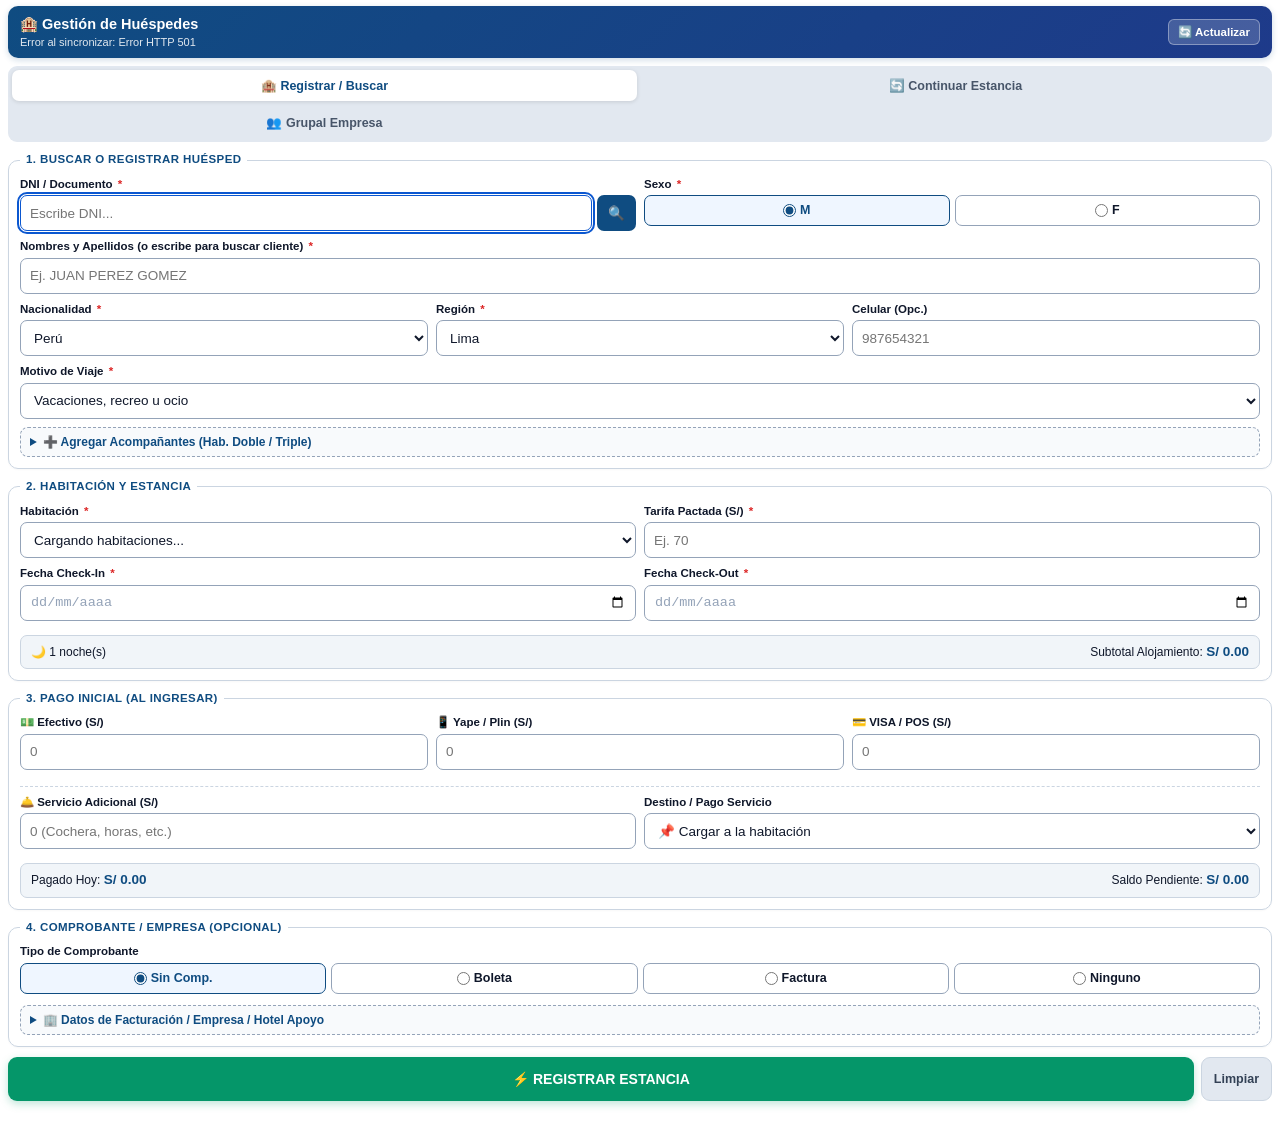
==== static/CheckInRapido.html @ 0c5a51cf "fix(ui): corregir encabezados verticales de tabla y overflow responsivo para evitar zoom deformado" ====
<!DOCTYPE html>
<html lang="es">
<head>
  <meta charset="UTF-8">
  <meta name="viewport" content="width=device-width, initial-scale=1.0">
  <title>Huéspedes y Estancias — Hostal Óvalo</title>
  <style>
    :root {
      --primary: #0f4c81;
      --primary-hover: #0b3960;
      --cont: #0284c7;
      --cont-hover: #0369a1;
      --accent: #059669;
      --accent-light: #d1fae5;
      --warn: #d97706;
      --warn-light: #fef3c7;
      --danger: #dc2626;
      --danger-light: #fee2e2;
      --bg: #ffffff;
      --card: #ffffff;
      --border: #cbd5e1;
      --text: #0f172a;
      --muted: #475569;
    }

    * {
      box-sizing: border-box;
      margin: 0;
      padding: 0;
    }

    html, body {
      overflow-x: hidden;
      width: 100%;
      max-width: 100%;
    }

    body {
      font-family: -apple-system, BlinkMacSystemFont, "Segoe UI", Roboto, sans-serif;
      background-color: var(--bg);
      color: var(--text);
      font-size: 13px;
      line-height: 1.35;
      padding: 6px 8px 24px;
      transition: background-color 0.35s ease;
    }

    /* Estados de color de fondo en toda la interfaz derecha (Blanco -> Naranja Clarito -> Verde Claro -> Blanco) */
    body.bg-state-saving {
      background-color: #ffedd5 !important;
    }
    body.bg-state-saving fieldset,
    body.bg-state-saving .resumen-continuar-box {
      background-color: #fff7ed !important;
      border-color: #fdba74 !important;
    }
    body.bg-state-success {
      background-color: #dcfce7 !important;
    }
    body.bg-state-success fieldset,
    body.bg-state-success .resumen-continuar-box {
      background-color: #f0fdf4 !important;
      border-color: #86efac !important;
    }
    body.bg-state-error {
      background-color: #fee2e2 !important;
    }
    body.bg-state-error fieldset {
      background-color: #fef2f2 !important;
      border-color: #fca5a5 !important;
    }

    /* Top Header */
    .topbar {
      display: flex;
      align-items: center;
      justify-content: space-between;
      background: linear-gradient(135deg, #0f4c81 0%, #1e3a8a 100%);
      color: #fff;
      padding: 9px 12px;
      border-radius: 10px;
      margin-bottom: 8px;
      box-shadow: 0 2px 6px rgba(15, 76, 129, 0.2);
    }
    .topbar-title {
      font-size: 14.5px;
      font-weight: 700;
      display: flex;
      align-items: center;
      gap: 6px;
    }
    .topbar-sub {
      font-size: 11px;
      opacity: 0.88;
      display: block;
      font-weight: 400;
    }
    .btn-refresh {
      background: rgba(255, 255, 255, 0.18);
      color: #fff;
      border: 1px solid rgba(255, 255, 255, 0.35);
      border-radius: 6px;
      padding: 5px 9px;
      font-size: 11.5px;
      cursor: pointer;
      font-weight: 600;
      transition: background 0.15s;
      white-space: nowrap;
    }
    .btn-refresh:hover {
      background: rgba(255, 255, 255, 0.3);
    }

    /* Pestañas: Registrar/Buscar Huésped vs Continuar Estancia */
    .module-tabs {
      display: grid;
      grid-template-columns: 1fr 1fr;
      gap: 6px;
      background: #e2e8f0;
      padding: 4px;
      border-radius: 9px;
      margin-bottom: 10px;
    }
    .tab-btn {
      border: none;
      border-radius: 7px;
      padding: 8px 6px;
      font-size: 12.5px;
      font-weight: 700;
      cursor: pointer;
      background: transparent;
      color: #475569;
      display: flex;
      align-items: center;
      justify-content: center;
      gap: 5px;
      transition: all 0.15s;
    }
    .tab-btn:hover {
      color: #0f172a;
    }
    .tab-btn.active-checkin {
      background: #ffffff;
      color: var(--primary);
      box-shadow: 0 1px 4px rgba(0, 0, 0, 0.12);
    }
    .tab-btn.active-continuar {
      background: #ffffff;
      color: var(--cont);
      box-shadow: 0 1px 4px rgba(0, 0, 0, 0.12);
    }

    .tab-panel {
      display: none;
    }
    .tab-panel.active {
      display: block;
    }

    /* Status / Toast Banner */
    .status-banner, #statusBanner {
      display: none;
      padding: 9px 11px;
      border-radius: 8px;
      font-size: 12px;
      font-weight: 600;
      margin-bottom: 10px;
      align-items: center;
      justify-content: space-between;
      gap: 8px;
    }
    .status-banner.saving, #statusBanner.saving {
      display: none !important;
      background: var(--warn-light);
      color: #92400e;
      border: 1px solid #f59e0b;
    }
    .status-banner.success, #statusBanner.success {
      display: none !important;
      background: var(--accent-light);
      color: #065f46;
      border: 1px solid #10b981;
    }
    .status-banner.error, #statusBanner.error {
      display: flex;
      background: var(--danger-light);
      color: #991b1b;
      border: 1px solid #ef4444;
    }

    /* Sections / Fieldsets */
    fieldset {
      background: var(--card);
      border: 1px solid var(--border);
      border-radius: 10px;
      padding: 9px 11px 11px;
      margin-bottom: 10px;
      box-shadow: 0 1px 2px rgba(0,0,0,0.03);
      transition: background-color 0.35s ease, border-color 0.35s ease;
    }
    legend {
      font-size: 11.5px;
      font-weight: 700;
      text-transform: uppercase;
      letter-spacing: 0.4px;
      color: var(--primary);
      padding: 0 6px;
    }
    legend.cont-legend {
      color: var(--cont);
    }

    .grid-2 {
      display: grid;
      grid-template-columns: 1fr 1fr;
      gap: 8px;
    }
    .grid-3 {
      display: grid;
      grid-template-columns: 1fr 1fr 1fr;
      gap: 8px;
    }
    @media (max-width: 340px) {
      .grid-2, .grid-3 {
        grid-template-columns: 1fr;
      }
    }

    .field {
      margin-bottom: 8px;
    }
    .field:last-child {
      margin-bottom: 0;
    }

    label {
      display: block;
      font-size: 11.5px;
      font-weight: 600;
      color: var(--text);
      margin-bottom: 3px;
    }
    .req {
      color: var(--danger);
      margin-left: 2px;
    }

    input[type="text"],
    input[type="date"],
    select {
      width: 100%;
      min-height: 36px;
      padding: 5px 9px;
      font-size: 13.5px;
      border: 1.5px solid #94a3b8;
      border-radius: 7px;
      background-color: #fff;
      color: var(--text);
      transition: border-color 0.15s, box-shadow 0.15s;
    }

    input:focus-visible,
    select:focus-visible,
    button:focus-visible {
      outline: 2.5px solid #0b57d0;
      outline-offset: 1px;
      border-color: #0b57d0;
    }

    /* Validación controlada explícitamente por clase: NUNCA se pone rojo al limpiar */
    input.campo-invalido,
    select.campo-invalido {
      border-color: var(--danger) !important;
      background-color: #fef2f2 !important;
    }

    .error-hint {
      display: none;
      font-size: 11px;
      color: var(--danger);
      font-weight: 600;
      margin-top: 2px;
    }
    input.campo-invalido ~ .error-hint,
    select.campo-invalido ~ .error-hint {
      display: block;
    }

    /* Info Box de Historial Previo (sin mostrar número de visitas ni etiqueta recurrente) */
    .prev-stay-hint {
      display: none;
      font-size: 11.5px;
      color: #0f4c81;
      background: #f0f9ff;
      border: 1px solid #bae6fd;
      border-radius: 6px;
      padding: 5px 8px;
      margin-top: 5px;
    }
    .prev-stay-hint.visible {
      display: block;
    }

    .btn-reniec {
      background: #0f4c81;
      color: #ffffff;
      border: none;
      border-radius: 7px;
      padding: 0 11px;
      font-size: 13.5px;
      font-weight: 700;
      cursor: pointer;
      display: inline-flex;
      align-items: center;
      justify-content: center;
      transition: background 0.15s ease;
    }
    .btn-reniec:hover {
      background: #0b3960;
    }
    .btn-reniec:disabled {
      background: #94a3b8;
      cursor: not-allowed;
    }

    /* Radio group */
    .radio-group {
      display: flex;
      gap: 5px;
      flex-wrap: wrap;
    }
    .radio-pill {
      flex: 1;
      min-width: 65px;
      display: flex;
      align-items: center;
      justify-content: center;
      gap: 4px;
      padding: 6px 7px;
      border: 1.5px solid #94a3b8;
      border-radius: 7px;
      cursor: pointer;
      font-size: 12.5px;
      font-weight: 600;
      background: #fff;
      user-select: none;
    }
    .radio-pill:has(input:checked) {
      background: #eff6ff;
      border-color: var(--primary);
      color: var(--primary);
    }
    .radio-pill input[type="radio"] {
      accent-color: var(--primary);
      margin: 0;
    }

    /* Habitación fija: viene elegida desde el botón Check-in de la fila, no se vuelve a pedir */
    .hab-fija-box {
      display: flex;
      align-items: center;
      gap: 6px;
      padding: 7px 9px;
      border: 1.5px solid #94a3b8;
      border-radius: 7px;
      background: #f1f5f9;
      font-size: 12.5px;
      font-weight: 700;
      color: var(--text);
      min-height: 33px;
    }

    /* Live Calculation Pill */
    .calc-bar {
      display: flex;
      justify-content: space-between;
      align-items: center;
      background: #f1f5f9;
      border: 1px solid #cbd5e1;
      padding: 7px 10px;
      border-radius: 7px;
      font-size: 12px;
      margin-top: 6px;
    }
    .calc-bar strong {
      font-size: 13.5px;
      color: var(--primary);
    }

    /* Summary Card for Continuar Estancia */
    .summary-card {
      background: #f0fdf4;
      border: 1.5px solid #86efac;
      border-radius: 8px;
      padding: 8px 10px;
      margin-top: 8px;
    }
    .summary-top {
      display: flex;
      justify-content: space-between;
      align-items: flex-start;
      gap: 6px;
      margin-bottom: 4px;
    }
    .summary-nombre {
      font-size: 13.5px;
      font-weight: 700;
      color: #0f172a;
      line-height: 1.25;
      word-break: break-word;
    }
    .summary-hab-badge {
      background: #0284c7;
      color: #ffffff;
      font-size: 12px;
      font-weight: 700;
      padding: 2px 7px;
      border-radius: 5px;
      white-space: nowrap;
    }
    .summary-fechas-bar {
      font-size: 11.5px;
      color: #0369a1;
      background: #e0f2fe;
      padding: 3px 6px;
      border-radius: 5px;
      margin-bottom: 6px;
      display: flex;
      justify-content: space-between;
      align-items: center;
      font-weight: 600;
    }
    .summary-metrics-strip {
      display: grid;
      grid-template-columns: 1fr 1fr 1fr;
      gap: 4px;
      background: #ffffff;
      border: 1px solid #bae6fd;
      border-radius: 6px;
      padding: 5px 6px;
      text-align: center;
    }
    .summary-col {
      display: flex;
      flex-direction: column;
    }
    .summary-lbl {
      font-size: 9.5px;
      text-transform: uppercase;
      font-weight: 700;
      color: #64748b;
    }
    .summary-val {
      font-size: 12px;
      font-weight: 700;
      color: #0f172a;
    }
    .summary-val.debe, .deuda-neg {
      color: var(--danger);
      font-weight: 700;
    }
    .summary-val.ok, .deuda-ok {
      color: var(--accent);
      font-weight: 700;
    }

    .summary-col.deuda-col-debe {
      background: #dc2626 !important;
      border-radius: 5px;
      padding: 3px 2px;
      box-shadow: 0 2px 4px rgba(220, 38, 38, 0.35);
    }
    .summary-col.deuda-col-debe .summary-lbl {
      color: #fee2e2 !important;
      font-weight: 800;
    }
    .summary-col.deuda-col-debe .summary-val {
      color: #ffffff !important;
      font-size: 13.5px !important;
      font-weight: 900 !important;
      text-shadow: 0 1px 2px rgba(0, 0, 0, 0.35);
    }

    .summary-col.deuda-col-ok {
      background: #059669 !important;
      border-radius: 5px;
      padding: 3px 2px;
    }
    .summary-col.deuda-col-ok .summary-lbl {
      color: #d1fae5 !important;
      font-weight: 800;
    }
    .summary-col.deuda-col-ok .summary-val {
      color: #ffffff !important;
      font-size: 12.5px !important;
      font-weight: 800 !important;
    }

    /* Yape Mandatory Box */
    .yape-box {
      display: none;
      margin-top: 8px;
      padding: 8px 10px;
      background: #fdf4ff;
      border: 1.5px solid #c026d3;
      border-radius: 8px;
    }
    .yape-box.visible {
      display: block;
    }
    .yape-box label {
      color: #86198f;
    }

    /* Collapsible Details */
    details {
      background: #f8fafc;
      border: 1px dashed #94a3b8;
      border-radius: 8px;
      padding: 6px 9px;
      margin-top: 8px;
    }
    summary {
      font-size: 12px;
      font-weight: 700;
      color: var(--primary);
      cursor: pointer;
      user-select: none;
    }
    .details-body {
      margin-top: 8px;
    }

    /* Submit Buttons */
    .actions {
      display: flex;
      gap: 7px;
      margin-top: 10px;
    }
    .btn-submit {
      flex: 1;
      min-height: 44px;
      background: var(--accent);
      color: #fff;
      font-size: 14px;
      font-weight: 700;
      border: none;
      border-radius: 9px;
      cursor: pointer;
      box-shadow: 0 3px 8px rgba(5, 150, 105, 0.25);
      transition: background 0.15s, transform 0.05s;
    }
    .btn-submit:hover {
      background: #047857;
    }
    .btn-submit.btn-cont {
      background: var(--cont);
      box-shadow: 0 3px 8px rgba(2, 132, 199, 0.25);
    }
    .btn-submit.btn-cont:hover {
      background: var(--cont-hover);
    }
    .btn-submit:active {
      transform: translateY(1px);
    }
    .btn-clear {
      min-height: 44px;
      padding: 0 12px;
      background: #e2e8f0;
      color: #334155;
      font-size: 12.5px;
      font-weight: 600;
      border: 1px solid #cbd5e1;
      border-radius: 9px;
      cursor: pointer;
    }
    .btn-clear:hover {
      background: #cbd5e1;
    }
  </style>
  <script src="/static/js/api_bridge.js"></script>
</head>
<body>

  <div class="topbar">
    <div>
      <div class="topbar-title">🏨 Gestión de Huéspedes</div>
      <span class="topbar-sub" id="syncInfo">Cargando datos en memoria...</span>
    </div>
    <button type="button" class="btn-refresh" id="btnRefresh" title="Actualizar habitaciones y estancias">🔄 Actualizar</button>
  </div>

  <!-- PESTAÑAS DEL MÓDULO DE HUÉSPEDES: REGISTRAR/BUSCAR + CONTINUAR ESTANCIA -->
  <div class="module-tabs" role="tablist">
    <button type="button" class="tab-btn active-checkin" id="tabBtnCheckIn" role="tab" aria-selected="true">
      🏨 Registrar / Buscar
    </button>
    <button type="button" class="tab-btn" id="tabBtnContinuar" role="tab" aria-selected="false">
      🔄 Continuar Estancia
    </button>
    <button type="button" class="tab-btn" id="tabBtnGrupal" role="tab" aria-selected="false">
      👥 Grupal Empresa
    </button>
  </div>

  <!-- =================================================================== -->
  <!-- PESTAÑA 1: REGISTRO DE HUÉSPEDES + BUSCAR CLIENTE REGISTRADO EN UNO -->
  <!-- =================================================================== -->
  <div id="panelCheckIn" class="tab-panel active">
    <form id="checkInForm" action="#" method="POST" novalidate>

      <fieldset>
        <legend>1. Buscar o Registrar Huésped</legend>

        <div class="grid-2">
          <div class="field">
            <label for="dni">DNI / Documento <span class="req">*</span></label>
            <div style="display: flex; gap: 5px;">
              <input type="text" id="dni" name="dni" inputmode="numeric"
                     autocorrect="off" autocapitalize="off" spellcheck="false"
                     placeholder="Escribe DNI..." required autofocus maxlength="12" style="flex: 1;">
              <button type="button" id="btnBuscarDni" class="btn-reniec" title="Buscar en RENIEC (APIsPERU)">🔍</button>
            </div>
            <span class="error-hint">Ingresa el DNI del huésped.</span>
          </div>

          <div class="field">
            <label>Sexo <span class="req">*</span></label>
            <div class="radio-group" role="radiogroup" aria-label="Sexo">
              <label class="radio-pill">
                <input type="radio" name="sexo" id="sexoM" value="M" required checked>
                <span>M</span>
              </label>
              <label class="radio-pill">
                <input type="radio" name="sexo" id="sexoF" value="F" required>
                <span>F</span>
              </label>
            </div>
          </div>
        </div>

        <div class="field">
          <label for="nombre">Nombres y Apellidos (o escribe para buscar cliente) <span class="req">*</span></label>
          <input type="text" id="nombre" name="nombre" list="listaClientesNombres" autocomplete="off"
                 placeholder="Ej. JUAN PEREZ GOMEZ" required>
          <datalist id="listaClientesNombres"></datalist>
          <span class="error-hint">Ingresa el nombre del huésped.</span>
          <div id="prevStayHint" class="prev-stay-hint"></div>
        </div>

        <div class="grid-3">
          <div class="field">
            <label for="nacionalidad">Nacionalidad <span class="req">*</span></label>
            <select id="nacionalidad" name="nacionalidad" required>
              <option value="Perú" selected>Perú</option>
              <option value="Bolivia">Bolivia</option>
              <option value="Chile">Chile</option>
              <option value="Colombia">Colombia</option>
              <option value="Ecuador">Ecuador</option>
              <option value="Venezuela">Venezuela</option>
              <option value="España">España</option>
              <option value="Francia">Francia</option>
              <option value="Uruguay">Uruguay</option>
              <option value="Paraguay">Paraguay</option>
              <option value="Mexico">Mexico</option>
            </select>
          </div>

          <div class="field">
            <label for="region">Región <span class="req">*</span></label>
            <select id="region" name="region" required>
              <option value="Arequipa">Arequipa</option>
              <option value="Cusco">Cusco</option>
              <option value="Lima" selected>Lima</option>
              <option value="Moquegua">Moquegua</option>
              <option value="Puno">Puno</option>
              <option value="Tacna">Tacna</option>
              <option value="Amazonas">Amazonas</option>
              <option value="Ancash">Ancash</option>
              <option value="Apurimac">Apurimac</option>
              <option value="Ayacucho">Ayacucho</option>
              <option value="Cajamarca">Cajamarca</option>
              <option value="Callao">Callao</option>
              <option value="Huancavelica">Huancavelica</option>
              <option value="Huanuco">Huanuco</option>
              <option value="Ica">Ica</option>
              <option value="Junin">Junin</option>
              <option value="La Libertad">La Libertad</option>
              <option value="Lambayeque">Lambayeque</option>
              <option value="Loreto">Loreto</option>
              <option value="Madre de Dios">Madre de Dios</option>
              <option value="Pasco">Pasco</option>
              <option value="Piura">Piura</option>
              <option value="San Martin">San Martin</option>
              <option value="Tumbes">Tumbes</option>
              <option value="Ucayali">Ucayali</option>
            </select>
          </div>

          <div class="field">
            <label for="celular">Celular (Opc.)</label>
            <input type="text" id="celular" name="celular" inputmode="tel" autocomplete="tel"
                   placeholder="987654321">
          </div>
        </div>

        <div class="field">
          <label for="motivo">Motivo de Viaje <span class="req">*</span></label>
          <select id="motivo" name="motivo" required>
            <option value="Vacaciones, recreo u ocio" selected>Vacaciones, recreo u ocio</option>
            <option value="Negocios y motivos profesionales">Negocios y motivos profesionales</option>
            <option value="Visita a familiares o amigos">Visita a familiares o amigos</option>
            <option value="Otros motivos, Comerciantes">Otros motivos, Comerciantes</option>
            <option value="Educación o Estudios">Educación o Estudios</option>
            <option value="Salud y atención medica">Salud y atención medica</option>
            <option value="Compras para uso personal">Compras para uso personal</option>
            <option value="Religión o peregrinación">Religión o peregrinación</option>
          </select>
        </div>

        <details id="acompDetails">
          <summary>➕ Agregar Acompañantes (Hab. Doble / Triple)</summary>
          <div class="details-body">
            <div class="grid-2">
              <div class="field">
                <label for="nAcomp">2. Nombre Acompañante (Doble)</label>
                <input type="text" id="nAcomp" name="nAcomp" placeholder="Nombre 2do huésped">
              </div>
              <div class="field">
                <label for="dniAcomp">2. DNI Acompañante</label>
                <input type="text" id="dniAcomp" name="dniAcomp" inputmode="numeric" placeholder="DNI 2do huésped">
              </div>
            </div>
            <div class="grid-2">
              <div class="field">
                <label for="triple1">3. Nombre Acompañante (Triple)</label>
                <input type="text" id="triple1" name="triple1" placeholder="Nombre 3er huésped">
              </div>
              <div class="field">
                <label for="triple2">3. DNI Acompañante (Triple)</label>
                <input type="text" id="triple2" name="triple2" inputmode="numeric" placeholder="DNI 3er huésped">
              </div>
            </div>
          </div>
        </details>
      </fieldset>

      <fieldset>
        <legend>2. Habitación y Estancia</legend>

        <div class="grid-2">
          <div class="field">
            <!-- Selector: solo visible si el formulario se abre SIN habitación preelegida -->
            <div id="habFieldSelect">
              <label for="hab">Habitación <span class="req">*</span></label>
              <select id="hab" name="hab" required>
                <option value="">Cargando habitaciones...</option>
              </select>
              <span class="error-hint">Selecciona una habitación.</span>
            </div>
            <!-- Habitación fija: ya se eligió al pulsar Check-in en la fila del Panel -->
            <div id="habFieldFija" style="display:none;">
              <label>Habitación</label>
              <div class="hab-fija-box">🛏️ <span id="habFijaTxt">-</span></div>
            </div>
          </div>

          <div class="field">
            <label for="tarifa">Tarifa Pactada (S/) <span class="req">*</span></label>
            <input type="text" id="tarifa" name="tarifa" inputmode="decimal"
                   placeholder="Ej. 70" required>
            <span class="error-hint">Ingresa la tarifa.</span>
          </div>
        </div>

        <div class="grid-2">
          <div class="field">
            <label for="fechaIn">Fecha Check-In <span class="req">*</span></label>
            <input type="date" id="fechaIn" name="fechaIn" required>
            <span class="error-hint">Falta fecha de ingreso.</span>
          </div>

          <div class="field">
            <label for="fechaOut">Fecha Check-Out <span class="req">*</span></label>
            <input type="date" id="fechaOut" name="fechaOut" required>
            <span class="error-hint">Falta fecha de salida.</span>
          </div>
        </div>

        <div class="calc-bar">
          <span id="nochesLabel">🌙 1 noche(s)</span>
          <span>Subtotal Alojamiento: <strong id="subtotalLabel">S/ 0.00</strong></span>
        </div>
      </fieldset>

      <fieldset>
        <legend>3. Pago Inicial (Al Ingresar)</legend>

        <div class="grid-3">
          <div class="field">
            <label for="pEfec">💵 Efectivo (S/)</label>
            <input type="text" id="pEfec" name="pEfec" inputmode="decimal" placeholder="0">
          </div>

          <div class="field">
            <label for="pElec">📱 Yape / Plin (S/)</label>
            <input type="text" id="pElec" name="pElec" inputmode="decimal" placeholder="0">
          </div>

          <div class="field">
            <label for="pVisa">💳 VISA / POS (S/)</label>
            <input type="text" id="pVisa" name="pVisa" inputmode="decimal" placeholder="0">
          </div>
        </div>

        <!-- Servicio Adicional en Check-In -->
        <div class="grid-2" style="margin-top: 8px; padding-top: 8px; border-top: 1px dashed #cbd5e1;">
          <div class="field">
            <label for="servAdicMonto">🛎️ Servicio Adicional (S/)</label>
            <input type="text" id="servAdicMonto" name="servAdicMonto" inputmode="decimal" placeholder="0 (Cochera, horas, etc.)">
          </div>

          <div class="field">
            <label for="servAdicMetodo">Destino / Pago Servicio</label>
            <select id="servAdicMetodo" name="servAdicMetodo">
              <option value="Cargar a Habitación" selected>📌 Cargar a la habitación</option>
              <option value="Efectivo">💵 Pagado en Efectivo</option>
              <option value="Yape">📱 Pagado con Yape</option>
              <option value="VISA">💳 Pagado con VISA</option>
            </select>
          </div>
        </div>

        <div id="yapeBox" class="yape-box">
          <label for="nroOpYape">📱 N° de Operación Yape / Hora <span class="req">* (OBLIGATORIO CON YAPE)</span></label>
          <input type="text" id="nroOpYape" name="nroOpYape"
                 autocorrect="off" autocapitalize="off" spellcheck="false"
                 placeholder="Ej. 145892 / 14:35">
          <span class="error-hint">El N° de operación es obligatorio con Yape.</span>
        </div>

        <div class="calc-bar">
          <span>Pagado Hoy: <strong id="pagadoLabel">S/ 0.00</strong></span>
          <span>Saldo Pendiente: <strong id="saldoLabel">S/ 0.00</strong></span>
        </div>
      </fieldset>

      <fieldset>
        <legend>4. Comprobante / Empresa (Opcional)</legend>

        <div class="field">
          <label>Tipo de Comprobante</label>
          <div class="radio-group" role="radiogroup" aria-label="Tipo de Comprobante">
            <label class="radio-pill">
              <input type="radio" name="tipoC" value="" checked>
              <span>Sin Comp.</span>
            </label>
            <label class="radio-pill">
              <input type="radio" name="tipoC" value="Boleta">
              <span>Boleta</span>
            </label>
            <label class="radio-pill">
              <input type="radio" name="tipoC" value="Factura">
              <span>Factura</span>
            </label>
            <label class="radio-pill">
              <input type="radio" name="tipoC" value="Ninguno">
              <span>Ninguno</span>
            </label>
          </div>
        </div>

        <details id="empresaDetails">
          <summary>🏢 Datos de Facturación / Empresa / Hotel Apoyo</summary>
          <div class="details-body">
            <div class="grid-3">
              <div class="field">
                <label for="ruc">RUC</label>
                <input type="text" id="ruc" name="ruc" inputmode="numeric" placeholder="Ej. 20123456789">
              </div>
              <div class="field">
                <label for="mFact">Monto Factura/Comp. (S/)</label>
                <input type="text" id="mFact" name="mFact" inputmode="decimal" placeholder="Ej. 90">
              </div>
              <div class="field">
                <label for="adicComp">Adic. por Comp. (S/)</label>
                <input type="text" id="adicComp" name="adicComp" inputmode="decimal" placeholder="Ej. 10">
              </div>
            </div>
            <div class="grid-2">
              <div class="field">
                <label for="empresa">Nombre de la Empresa</label>
                <input type="text" id="empresa" name="empresa" placeholder="Razón social o empresa">
              </div>
              <div class="field">
                <label for="hotelTercerizado">Hotel Tercerizado (Apoyo)</label>
                <select id="hotelTercerizado" name="hotelTercerizado">
                  <option value="">-- Ninguno --</option>
                  <option value="HOSTAL POSADA DEL REY">HOSTAL POSADA DEL REY</option>
                </select>
              </div>
            </div>
          </div>
        </details>
      </fieldset>

      <div id="statusBannerCheckIn" class="status-banner" role="status" aria-live="polite"></div>

      <div class="actions">
        <button type="submit" class="btn-submit" id="btnSubmitCheckIn">⚡ REGISTRAR ESTANCIA</button>
        <button type="button" class="btn-clear" id="btnClearCheckIn">Limpiar</button>
      </div>
    </form>
  </div>

  <!-- =================================================================== -->
  <!-- PESTAÑA 2: CONTINUAR ESTANCIA (RENOVAR Y ARRASTRAR SALDO/DEUDA)     -->
  <!-- =================================================================== -->
  <!-- =================================================================== -->
  <!-- PESTAÑA 3: INGRESO GRUPAL DE EMPRESA (varias habitaciones de una vez) -->
  <!-- =================================================================== -->
  <div id="panelGrupal" class="tab-panel">
    <form id="grupalForm" action="#" method="POST" novalidate>
      <div class="grid-2">
        <div class="field">
          <label for="grEmpresa">🏢 Empresa <span class="req">*</span></label>
          <input type="text" id="grEmpresa" list="listaEmpresasGrupal" autocomplete="off" placeholder="Razón social (ej. VILLA ADAMS)">
          <datalist id="listaEmpresasGrupal"></datalist>
        </div>
        <div class="field">
          <label for="grRuc">RUC</label>
          <input type="text" id="grRuc" inputmode="numeric" placeholder="Se autocompleta">
        </div>
      </div>
      <div class="grid-3">
        <div class="field">
          <label for="grProyecto">🏗️ Proyecto</label>
          <input type="text" id="grProyecto" list="listaProyectosGrupal" autocomplete="off" placeholder="Opcional">
          <datalist id="listaProyectosGrupal"></datalist>
        </div>
        <div class="field">
          <label for="grFechaIn">Check-In <span class="req">*</span></label>
          <input type="date" id="grFechaIn">
        </div>
        <div class="field">
          <label for="grFechaOut">Check-Out <span class="req">*</span></label>
          <input type="date" id="grFechaOut">
        </div>
      </div>
      <div class="field">
        <label>Habitaciones del grupo (☑ marca las que ingresan; la tarifa es editable; nombre / DNI opcional — si lo dejas vacío se usa el nombre de la empresa)</label>
        <div id="grHabsBox" style="max-height:340px;overflow:auto;border:1px solid #D8C7B8;border-radius:8px;background:#fff;"></div>
        <div id="grResumen" style="font-size:12px;font-weight:800;margin-top:6px;"></div>
      </div>
      <div id="statusBannerGrupal" class="status-banner" role="status" aria-live="polite"></div>
      <div class="action-bar">
        <button type="submit" class="btn-submit btn-cont" id="btnSubmitGrupal">👥 REGISTRAR GRUPO EMPRESA</button>
      </div>
    </form>
  </div>

  <div id="panelContinuar" class="tab-panel">
    <form id="continuarForm" action="#" method="POST" novalidate>

      <fieldset>
        <legend class="cont-legend" id="legendSeccion1Cont" style="display:flex;align-items:center;justify-content:space-between;width:100%;">
          <span>1. Estancia Seleccionada</span>
          <button type="button" id="btnMostrarBusquedaCont" onclick="mostrarBusquedaManualContinuar()" style="display:none;font-size:10.5px;font-weight:700;color:#2563eb;background:transparent;border:none;cursor:pointer;text-decoration:underline;padding:0;">Cambiar otra hab.</button>
        </legend>

        <div id="bloqueBusquedaManualCont">
          <div class="field">
            <label for="contHabBuscar">⚡ Digita N° de Habitación</label>
            <input type="text" id="contHabBuscar" inputmode="numeric" autocomplete="off"
                   autocorrect="off" autocapitalize="off" spellcheck="false"
                   placeholder="Ej. 103" maxlength="5">
            <div id="contBuscarHint" class="prev-stay-hint"></div>
          </div>

          <div class="field">
            <label for="estanciaActivaSelect">Habitación Ocupada / Huésped <span class="req">*</span></label>
            <select id="estanciaActivaSelect" required>
              <option value="">-- Seleccionar Habitación Ocupada --</option>
            </select>
            <span class="error-hint">Selecciona la estancia que deseas continuar.</span>
          </div>
        </div>

        <div id="resumenContinuarBox" class="summary-card" style="display: none;">
          <div class="summary-top">
            <div>
              <div class="summary-nombre" id="contNombre">-</div>
              <div style="font-size: 11px; color: #64748b; font-weight: 600;">DNI: <span id="contDni">-</span></div>
            </div>
            <div class="summary-hab-badge" id="contHabBadge">Hab. -</div>
          </div>
          <div class="summary-fechas-bar">
            <span id="contFechas">-</span>
            <span>Tarifa: <strong id="contTarifa">S/ 0.00</strong></span>
          </div>
          <div class="summary-metrics-strip">
            <div class="summary-col">
              <span class="summary-lbl">Cuenta</span>
              <span class="summary-val" id="contCuenta">S/ 0.00</span>
            </div>
            <div class="summary-col">
              <span class="summary-lbl">Pagado</span>
              <span class="summary-val" id="contPagado">S/ 0.00</span>
            </div>
            <div class="summary-col" id="contSaldoCol">
              <span class="summary-lbl">Saldo Deuda</span>
              <span class="summary-val" id="contSaldo">S/ 0.00</span>
            </div>
          </div>
        </div>
      </fieldset>

      <fieldset>
        <legend class="cont-legend">2. Datos para la Nueva Continuación</legend>

        <div class="grid-2">
          <div class="field">
            <label for="contHabNueva">Habitación <span class="req">*</span></label>
            <select id="contHabNueva" required>
              <option value="">-- Habitación --</option>
            </select>
            <span class="error-hint">Selecciona habitación.</span>
          </div>

          <div class="field">
            <label for="contTarifaNueva">Tarifa por Noche (S/) <span class="req">*</span></label>
            <input type="text" id="contTarifaNueva" inputmode="decimal" required>
            <span class="error-hint">Ingresa la tarifa.</span>
          </div>
        </div>

        <div class="grid-2">
          <div class="field">
            <label for="contFechaIn">Nuevo Check-In <span class="req">*</span></label>
            <input type="date" id="contFechaIn" required>
          </div>
          <div class="field">
            <label for="contFechaOut">Nuevo Check-Out <span class="req">*</span></label>
            <input type="date" id="contFechaOut" required>
          </div>
        </div>
      </fieldset>

      <div id="statusBannerContinuar" class="status-banner" role="status" aria-live="polite"></div>

      <div class="actions">
        <button type="submit" class="btn-submit btn-cont" id="btnSubmitContinuar">🔄 CONTINUAR ESTANCIA</button>
      </div>
    </form>
  </div>

  <script>
    let DB_HUESPEDES = {};
    let MAPA_NOMBRES = {};
    let HABITACIONES = [];
    let ESTANCIAS_ACTIVAS = [];
    let FECHA_HOY = "";
    let FECHA_MANANA = "";

    const tabBtnCheckIn = document.getElementById('tabBtnCheckIn');
    const tabBtnContinuar = document.getElementById('tabBtnContinuar');
    const panelCheckIn = document.getElementById('panelCheckIn');
    const panelContinuar = document.getElementById('panelContinuar');
    const statusBanner = document.getElementById('statusBanner');
    const syncInfo = document.getElementById('syncInfo');

    // Cambio instantáneo entre pestañas
    tabBtnCheckIn.addEventListener('click', () => {
      tabBtnCheckIn.className = 'tab-btn active-checkin';
      tabBtnContinuar.className = 'tab-btn';
      tabBtnCheckIn.setAttribute('aria-selected', 'true');
      tabBtnContinuar.setAttribute('aria-selected', 'false');
      panelCheckIn.classList.add('active');
      panelContinuar.classList.remove('active');
      document.getElementById('tabBtnGrupal').className = 'tab-btn';
      document.getElementById('panelGrupal').classList.remove('active');
      document.getElementById('dni').focus();
    });

    function mostrarBusquedaManualContinuar() {
      const blq = document.getElementById('bloqueBusquedaManualCont');
      const btn = document.getElementById('btnMostrarBusquedaCont');
      if (blq) blq.style.display = 'block';
      if (btn) btn.style.display = 'none';
      const sel = document.getElementById('estanciaActivaSelect');
      if (sel) sel.focus();
    }

    tabBtnContinuar.addEventListener('click', (ev) => {
      tabBtnContinuar.className = 'tab-btn active-continuar';
      tabBtnCheckIn.className = 'tab-btn';
      tabBtnContinuar.setAttribute('aria-selected', 'true');
      tabBtnCheckIn.setAttribute('aria-selected', 'false');
      panelContinuar.classList.add('active');
      panelCheckIn.classList.remove('active');
      document.getElementById('tabBtnGrupal').className = 'tab-btn';
      document.getElementById('panelGrupal').classList.remove('active');
      if (ev && ev.isTrusted) {
        mostrarBusquedaManualContinuar();
      }
    });

    // Limpieza automática de errores al escribir
    document.addEventListener('input', (e) => {
      if (e.target.classList && e.target.classList.contains('campo-invalido')) {
        if (e.target.value.trim() !== '') {
          e.target.classList.remove('campo-invalido');
          e.target.removeAttribute('aria-invalid');
        }
      }
    });
    document.addEventListener('change', (e) => {
      if (e.target.classList && e.target.classList.contains('campo-invalido')) {
        if (e.target.value.trim() !== '') {
          e.target.classList.remove('campo-invalido');
          e.target.removeAttribute('aria-invalid');
        }
      }
    });

    function limpiarErroresVisuales(contenedor) {
      contenedor.querySelectorAll('.campo-invalido, [aria-invalid]').forEach((el) => {
        el.classList.remove('campo-invalido');
        el.removeAttribute('aria-invalid');
      });
    }

    function validarCamposRequeridos(formulario) {
      limpiarErroresVisuales(formulario);
      let primerInvalido = null;
      const requeridos = formulario.querySelectorAll('input[required], select[required]');
      requeridos.forEach((el) => {
        if (!el.value || el.value.trim() === '') {
          el.classList.add('campo-invalido');
          el.setAttribute('aria-invalid', 'true');
          if (!primerInvalido) primerInvalido = el;
        }
      });
      if (primerInvalido) {
        primerInvalido.focus();
        return false;
      }
      return true;
    }

    let timerBgEstado = null;
    function mostrarBanner(tipo, htmlMsg) {
      document.querySelectorAll('.status-banner').forEach((b) => {
        b.className = 'status-banner ' + tipo;
        b.innerHTML = htmlMsg;
      });

      if (timerBgEstado) {
        clearTimeout(timerBgEstado);
        timerBgEstado = null;
      }
      document.body.classList.remove('bg-state-saving', 'bg-state-success', 'bg-state-error');

      if (tipo === 'saving' || tipo === 'success' || tipo === 'error') {
        document.body.classList.add('bg-state-' + tipo);
      }
      try {
        if (window.parent && window.parent !== window) {
          window.parent.postMessage({ type: 'DRAWER_BG_STATE', state: tipo || 'idle' }, '*');
        }
      } catch (e) {}

      if (tipo === 'success' || tipo === 'error') {
        timerBgEstado = setTimeout(() => {
          document.body.classList.remove('bg-state-saving', 'bg-state-success', 'bg-state-error');
          try {
            if (window.parent && window.parent !== window) {
              window.parent.postMessage({ type: 'DRAWER_BG_STATE', state: 'idle' }, '*');
            }
          } catch (e) {}
        }, tipo === 'success' ? 2200 : 2800);
      }
    }

    // Elementos Check-In
    const checkInForm = document.getElementById('checkInForm');
    const dniInput = document.getElementById('dni');
    const btnBuscarDni = document.getElementById('btnBuscarDni');
    const nombreInput = document.getElementById('nombre');
    const listaClientesNombres = document.getElementById('listaClientesNombres');
    const prevStayHint = document.getElementById('prevStayHint');
    const nacSelect = document.getElementById('nacionalidad');
    const regSelect = document.getElementById('region');
    const motSelect = document.getElementById('motivo');
    const celularInput = document.getElementById('celular');
    const habSelect = document.getElementById('hab');
    const tarifaInput = document.getElementById('tarifa');
    const fechaInInput = document.getElementById('fechaIn');
    const fechaOutInput = document.getElementById('fechaOut');
    const pEfecInput = document.getElementById('pEfec');
    const pElecInput = document.getElementById('pElec');
    const pVisaInput = document.getElementById('pVisa');
    const servAdicMontoInput = document.getElementById('servAdicMonto');
    const servAdicMetodoSelect = document.getElementById('servAdicMetodo');
    const nroOpYapeInput = document.getElementById('nroOpYape');
    const yapeBox = document.getElementById('yapeBox');
    const rucInput = document.getElementById('ruc');
    const empresaInput = document.getElementById('empresa');
    const mFactInput = document.getElementById('mFact');
    const adicCompInput = document.getElementById('adicComp');
    const hotelSelect = document.getElementById('hotelTercerizado');

    if (rucInput) {
      rucInput.addEventListener('input', () => {
        if (rucInput.value.trim().length > 0) {
          const radFact = document.querySelector('input[name="tipoC"][value="Factura"]');
          if (radFact) radFact.checked = true;
        }
      });
    }

    // Elementos Continuar Estancia
    const continuarForm = document.getElementById('continuarForm');
    const estanciaActivaSelect = document.getElementById('estanciaActivaSelect');
    const resumenContinuarBox = document.getElementById('resumenContinuarBox');
    const contHabNueva = document.getElementById('contHabNueva');
    const contTarifaNueva = document.getElementById('contTarifaNueva');
    const contFechaIn = document.getElementById('contFechaIn');
    const contFechaOut = document.getElementById('contFechaOut');

    let EMPRESAS_CAT = {};
    const tabBtnGrupal = document.getElementById('tabBtnGrupal');
    const panelGrupal = document.getElementById('panelGrupal');
    const grEmpresa = document.getElementById('grEmpresa');
    const grRuc = document.getElementById('grRuc');
    const grProyecto = document.getElementById('grProyecto');
    const grFechaIn = document.getElementById('grFechaIn');
    const grFechaOut = document.getElementById('grFechaOut');
    const grHabsBox = document.getElementById('grHabsBox');
    const grupalForm = document.getElementById('grupalForm');

    tabBtnGrupal.addEventListener('click', () => {
      tabBtnGrupal.className = 'tab-btn active-continuar';
      tabBtnCheckIn.className = 'tab-btn';
      tabBtnContinuar.className = 'tab-btn';
      tabBtnGrupal.setAttribute('aria-selected', 'true');
      tabBtnCheckIn.setAttribute('aria-selected', 'false');
      tabBtnContinuar.setAttribute('aria-selected', 'false');
      panelGrupal.classList.add('active');
      panelCheckIn.classList.remove('active');
      panelContinuar.classList.remove('active');
      if (!grFechaIn.value && FECHA_HOY) grFechaIn.value = FECHA_HOY;
      if (!grFechaOut.value && FECHA_MANANA) grFechaOut.value = FECHA_MANANA;
      grEmpresa.focus();
    });

    function renderizarGrupal() {
      const dl = document.getElementById('listaEmpresasGrupal');
      dl.innerHTML = '';
      Object.keys(EMPRESAS_CAT).sort().forEach((nom) => {
        const o = document.createElement('option');
        o.value = nom;
        dl.appendChild(o);
      });
      const prev = {};
      grHabsBox.querySelectorAll('tr[data-hab]').forEach((tr) => {
        prev[tr.dataset.hab] = {
          on: tr.querySelector('.gr-chk').checked,
          tarifa: tr.querySelector('.gr-tar').value,
          nombre: tr.querySelector('.gr-nom').value,
          dni: tr.querySelector('.gr-dni').value
        };
      });
      let html = '<table style="width:100%;font-size:12px;border-collapse:collapse;"><thead><tr style="background:#2D2623;color:#fff;">' +
        '<th style="padding:4px;width:30px;"></th><th style="padding:4px;">Hab.</th><th>Tipo</th><th>Estado hoy</th><th>Tarifa S/</th><th>Nombre (opc.)</th><th>DNI (opc.)</th></tr></thead><tbody>';
      HABITACIONES.forEach((h) => {
        const p = prev[h.hab] || {};
        const tar = (p.tarifa !== undefined) ? p.tarifa : (parseFloat(String(h.precioSug).replace(/[^0-9.]/g, '')) || '');
        html += '<tr data-hab="' + h.hab + '" data-tipo="' + (h.tipo || '') + '" style="border-bottom:1px solid #eee;' + (h.libre ? '' : 'background:#fdf2f2;') + '">' +
          '<td style="text-align:center;"><input type="checkbox" class="gr-chk"' + (p.on ? ' checked' : '') + '></td>' +
          '<td style="font-weight:900;padding:3px;">' + h.hab + '</td><td>' + (h.tipo || '') + '</td>' +
          '<td>' + (h.libre ? '🟢 Libre' : '🔴 Ocupada') + '</td>' +
          '<td><input type="text" class="gr-tar" inputmode="decimal" style="width:70px;" value="' + tar + '"></td>' +
          '<td><input type="text" class="gr-nom" style="width:160px;text-transform:uppercase;" value="' + (p.nombre || '') + '"></td>' +
          '<td><input type="text" class="gr-dni" style="width:90px;" value="' + (p.dni || '') + '"></td></tr>';
      });
      html += '</tbody></table>';
      grHabsBox.innerHTML = html;
      grHabsBox.querySelectorAll('.gr-chk, .gr-tar').forEach((el) => el.addEventListener('input', actualizarResumenGrupal));
      actualizarResumenGrupal();
    }

    function actualizarResumenGrupal() {
      let n = 0, total = 0;
      grHabsBox.querySelectorAll('tr[data-hab]').forEach((tr) => {
        if (tr.querySelector('.gr-chk').checked) {
          n++;
          total += parseFloat(tr.querySelector('.gr-tar').value) || 0;
        }
      });
      document.getElementById('grResumen').textContent = n + ' habitaciones seleccionadas — tarifa por noche del grupo: S/ ' + total.toFixed(2);
    }

    grEmpresa.addEventListener('input', () => {
      const e = EMPRESAS_CAT[String(grEmpresa.value || '').trim().toUpperCase()];
      const dl = document.getElementById('listaProyectosGrupal');
      dl.innerHTML = '';
      if (e) {
        if (!grRuc.value) grRuc.value = e.ruc || '';
        (e.proyectos || []).forEach((p) => {
          const o = document.createElement('option');
          o.value = p;
          dl.appendChild(o);
        });
      }
    });

    grupalForm.addEventListener('submit', (ev) => {
      ev.preventDefault();
      limpiarErroresVisuales(grupalForm);
      const empresa = grEmpresa.value.trim();
      if (!empresa) { grEmpresa.classList.add('campo-invalido'); grEmpresa.focus(); return; }
      const habs = [];
      grHabsBox.querySelectorAll('tr[data-hab]').forEach((tr) => {
        if (tr.querySelector('.gr-chk').checked) {
          habs.push({
            hab: tr.dataset.hab,
            tipoHab: tr.dataset.tipo,
            tarifa: parseFloat(tr.querySelector('.gr-tar').value) || 0,
            nombre: tr.querySelector('.gr-nom').value.trim(),
            dni: tr.querySelector('.gr-dni').value.trim()
          });
        }
      });
      if (!habs.length) { mostrarBanner('error', '⚠️ Marca al menos una habitación.'); return; }
      if (!grFechaIn.value || !grFechaOut.value || grFechaOut.value <= grFechaIn.value) {
        mostrarBanner('error', '⚠️ Revisa las fechas: el Check-Out debe ser posterior al Check-In.');
        return;
      }
      if (!window.confirm('Registrar ' + habs.length + ' habitaciones para ' + empresa + '?')) return;
      const btn = document.getElementById('btnSubmitGrupal');
      btn.disabled = true;
      mostrarBanner('saving', '⏳ Registrando grupo...');
      google.script.run
        .withSuccessHandler((res) => {
          btn.disabled = false;
          mostrarBanner('success', '✅ ' + ((res && res.detalle) || 'Grupo registrado'));
          grHabsBox.querySelectorAll('.gr-chk').forEach((c) => { c.checked = false; });
          cargarDatosServidor();
        })
        .withFailureHandler((err) => {
          btn.disabled = false;
          mostrarBanner('error', '❌ ' + ((err && err.message) || err));
        })
        .guardarCheckInGrupalEmpresa({
          empresa: empresa,
          ruc: grRuc.value.trim(),
          proyecto: grProyecto.value.trim(),
          fechaIn: grFechaIn.value,
          fechaOut: grFechaOut.value,
          mot: 'Negocios y motivos profesionales',
          habitaciones: habs
        });
    });

    function cargarDatosServidor() {
      syncInfo.textContent = 'Sincronizando con Google Sheets...';
      if (typeof google !== 'undefined' && google.script && google.script.run) {
        google.script.run
          .withSuccessHandler((res) => {
            DB_HUESPEDES = res.huespedes || {};
            HABITACIONES = res.habitaciones || [];
            ESTANCIAS_ACTIVAS = res.estanciasActivas || [];
            FECHA_HOY = res.fechaHoy || "";
            FECHA_MANANA = res.fechaManana || "";
            EMPRESAS_CAT = res.empresasCatalogo || {};

            if (!fechaInInput.value && FECHA_HOY) fechaInInput.value = FECHA_HOY;
            if (!fechaOutInput.value && FECHA_MANANA) fechaOutInput.value = FECHA_MANANA;
            if (!contFechaIn.value && FECHA_HOY) contFechaIn.value = FECHA_HOY;
            if (!contFechaOut.value && FECHA_MANANA) contFechaOut.value = FECHA_MANANA;

            construirIndiceNombres();
            renderizarHabitaciones(res.hotelesTercerizados || []);
            renderizarEstanciasActivas();
            renderizarGrupal();
            calcularTotalesCheckIn();
            if (window._ctxDrawerPendiente && typeof window.aplicarSeleccionDesdeContextoCheckIn === 'function') {
              window.aplicarSeleccionDesdeContextoCheckIn(window._ctxDrawerPendiente, true);
            }

            syncInfo.textContent = `Listo • ${HABITACIONES.length} habitaciones sincronizadas`;
          })
          .withFailureHandler((err) => {
            syncInfo.textContent = 'Error al sincronizar: ' + (err.message || err);
          })
          .obtenerDatosInicialesCheckIn();
      }
    }

    function construirIndiceNombres() {
      MAPA_NOMBRES = {};
      listaClientesNombres.innerHTML = '';
      const frag = document.createDocumentFragment();
      const claves = Object.keys(DB_HUESPEDES);
      for (let i = 0; i < claves.length; i++) {
        const d = claves[i];
        const h = DB_HUESPEDES[d];
        if (h && h.nombre) {
          const nomUpper = h.nombre.toUpperCase();
          MAPA_NOMBRES[nomUpper] = d;
          const opt = document.createElement('option');
          opt.value = h.nombre;
          opt.label = `DNI: ${d}`;
          frag.appendChild(opt);
        }
      }
      listaClientesNombres.appendChild(frag);
    }

    function renderizarHabitaciones(hotelesTercerizados) {
      const selCheckIn = habSelect.value;
      habSelect.innerHTML = '<option value="">-- Seleccionar Habitación --</option>';
      contHabNueva.innerHTML = '<option value="">-- Habitación --</option>';

      const grpLibres = document.createElement('optgroup');
      grpLibres.label = '✅ HABITACIONES LIBRES';
      const grpOcupadas = document.createElement('optgroup');
      grpOcupadas.label = '🟥 OCUPADAS ACTUALMENTE';

      HABITACIONES.forEach((h) => {
        const opt = document.createElement('option');
        opt.value = h.hab;
        opt.dataset.precio = h.precioSug || '';
        opt.dataset.tipo = h.tipo || '';
        const precioTxt = h.precioSug ? ` (S/ ${h.precioSug})` : '';
        if (h.libre) {
          opt.textContent = `${h.hab} — ${h.tipo}${precioTxt} [✅ Libre]`;
          grpLibres.appendChild(opt);
        } else {
          const ocupTxt = h.huespedActual ? ` - ${h.huespedActual}` : '';
          opt.textContent = `${h.hab} — ${h.tipo} [${h.estado}${ocupTxt}]`;
          grpOcupadas.appendChild(opt);
        }

        const optC = document.createElement('option');
        optC.value = h.hab;
        optC.textContent = `${h.hab} — ${h.tipo}`;
        contHabNueva.appendChild(optC);
      });

      if (grpLibres.children.length > 0) habSelect.appendChild(grpLibres);
      if (grpOcupadas.children.length > 0) habSelect.appendChild(grpOcupadas);
      if (selCheckIn) habSelect.value = selCheckIn;

      if (hotelesTercerizados && hotelesTercerizados.length > 0) {
        hotelSelect.innerHTML = '<option value="">-- Ninguno --</option>';
        hotelesTercerizados.forEach((ht) => {
          const opt = document.createElement('option');
          opt.value = ht;
          opt.textContent = ht;
          hotelSelect.appendChild(opt);
        });
      }
    }

    function renderizarEstanciasActivas() {
      estanciaActivaSelect.innerHTML = '<option value="">-- Seleccionar Habitación Ocupada --</option>';
      // Ordenar por número de habitación (101, 102, 103...)
      ESTANCIAS_ACTIVAS.sort((a, b) => (parseInt(a.hab, 10) || 0) - (parseInt(b.hab, 10) || 0));
      ESTANCIAS_ACTIVAS.forEach((est, index) => {
        const opt = document.createElement('option');
        opt.value = index;
        const saldoNum = Number(est.saldo) || 0;
        const saldoTxt = saldoNum > 0 ? ` • Debe S/ ${saldoNum.toFixed(2)}` : ' • Pagado';
        opt.textContent = `${est.hab} — ${est.nombre} (${est.fechaIn}${saldoTxt})`;
        estanciaActivaSelect.appendChild(opt);
      });
      resumenContinuarBox.style.display = 'none';
    }

    // Autocompletar campos cuando se encuentra cliente por DNI o por Nombre (sin cartel de visitas)
    function rellenarDatosCliente(dniVal, h) {
      if (!h) return;
      if (dniInput.value.trim() !== dniVal) {
        dniInput.value = dniVal;
        dniInput.classList.remove('campo-invalido');
      }
      if (h.nombre && nombreInput.value.trim() !== h.nombre) {
        nombreInput.value = h.nombre;
        nombreInput.classList.remove('campo-invalido');
      }
      if (h.sexo && h.sexo.toUpperCase() === 'F') {
        document.getElementById('sexoF').checked = true;
      } else {
        document.getElementById('sexoM').checked = true;
      }
      if (h.nac) nacSelect.value = h.nac;
      if (h.reg) regSelect.value = h.reg;
      if (h.mot) motSelect.value = h.mot;
      if (h.celular) celularInput.value = h.celular;
      if (h.ruc) rucInput.value = h.ruc;
      if (h.empresa) empresaInput.value = h.empresa;
      if (h.tarifa && !tarifaInput.value) {
        tarifaInput.value = h.tarifa;
        tarifaInput.classList.remove('campo-invalido');
        calcularTotalesCheckIn();
      }
      // Mostrar referencia discreta de tarifa/habitación anterior igual que "Buscar Cliente Registrado"
      const partesInfo = [];
      if (h.hab) partesInfo.push(`Última Hab: ${h.hab}`);
      if (h.tarifa) partesInfo.push(`Tarifa anterior: S/ ${h.tarifa}`);
      if (partesInfo.length > 0) {
        prevStayHint.textContent = '📋 ' + partesInfo.join(' • ');
        prevStayHint.classList.add('visible');
      } else {
        prevStayHint.classList.remove('visible');
      }
    }

    let timerDniReniec = null;
    function consultarReniecAutomatico(val) {
      if (val.length !== 8 || isNaN(val)) return;
      if (DB_HUESPEDES[val]) return;

      prevStayHint.textContent = '🔍 Consultando APIsPERU / RENIEC...';
      prevStayHint.classList.add('visible');
      if (btnBuscarDni) btnBuscarDni.disabled = true;

      if (typeof google !== 'undefined' && google.script && google.script.run) {
        google.script.run
          .withSuccessHandler((res) => {
            if (btnBuscarDni) btnBuscarDni.disabled = false;
            if (dniInput.value.trim() !== val) return;
            if (res && res.ok && res.nombre) {
              nombreInput.value = res.nombre;
              if (nacSelect) nacSelect.value = 'Perú';
              nombreInput.classList.remove('campo-invalido');
              prevStayHint.textContent = `✓ RENIEC: ${res.nombre}`;
              prevStayHint.classList.add('visible');
              habSelect.focus();
            } else {
              prevStayHint.textContent = res && res.error ? `⚠️ ${res.error}` : '⚠️ DNI no encontrado en RENIEC.';
              prevStayHint.classList.add('visible');
            }
          })
          .withFailureHandler((err) => {
            if (btnBuscarDni) btnBuscarDni.disabled = false;
            prevStayHint.textContent = '⚠️ Error al conectar con APIsPERU.';
            prevStayHint.classList.add('visible');
          })
          .consultarDniReniec(val);
      }
    }

    dniInput.addEventListener('input', () => {
      const val = dniInput.value.trim();
      clearTimeout(timerDniReniec);
      if (!val) {
        prevStayHint.classList.remove('visible');
        return;
      }
      const h = DB_HUESPEDES[val];
      if (h) {
        rellenarDatosCliente(val, h);
      } else {
        prevStayHint.classList.remove('visible');
        if (val.length === 8 && !isNaN(val)) {
          timerDniReniec = setTimeout(() => consultarReniecAutomatico(val), 350);
        }
      }
    });

    if (btnBuscarDni) {
      btnBuscarDni.addEventListener('click', () => {
        const val = dniInput.value.trim();
        if (!val || val.length !== 8 || isNaN(val)) {
          prevStayHint.textContent = '⚠️ Ingresa un DNI de 8 dígitos para consultar.';
          prevStayHint.classList.add('visible');
          dniInput.focus();
          return;
        }
        consultarReniecAutomatico(val);
      });
    }

    dniInput.addEventListener('keydown', (e) => {
      if (e.key === 'Enter' && !e.isComposing) {
        e.preventDefault();
        const val = dniInput.value.trim();
        if (val.length === 8 && !isNaN(val) && !DB_HUESPEDES[val]) {
          consultarReniecAutomatico(val);
        } else {
          nombreInput.focus();
        }
      }
    });

    nombreInput.addEventListener('input', () => {
      const nomVal = nombreInput.value.trim().toUpperCase();
      if (nomVal && MAPA_NOMBRES[nomVal]) {
        const dniEncontrado = MAPA_NOMBRES[nomVal];
        const h = DB_HUESPEDES[dniEncontrado];
        if (h) rellenarDatosCliente(dniEncontrado, h);
      }
    });

    // Habitación fija: cuando el Panel envía la habitación (cambio programático, no un clic del usuario),
    // se muestra como texto fijo y se oculta el selector redundante (el <select> sigue guardando el valor).
    const habFieldSelect = document.getElementById('habFieldSelect');
    const habFieldFija = document.getElementById('habFieldFija');
    const habFijaTxt = document.getElementById('habFijaTxt');

    function fijarHabitacionDesdePanel() {
      const opt = habSelect.options[habSelect.selectedIndex];
      if (!opt || !habSelect.value || !habFieldFija) return;
      habFijaTxt.textContent = opt.textContent.replace(/\s*\[[^\]]*\]\s*$/, '');
      habFieldSelect.style.display = 'none';
      habFieldFija.style.display = '';
    }

    function mostrarSelectorHabitacion() {
      if (!habFieldFija) return;
      habFieldFija.style.display = 'none';
      habFieldSelect.style.display = '';
    }

    habSelect.addEventListener('change', (ev) => {
      if (!ev.isTrusted && habSelect.value) fijarHabitacionDesdePanel();
    });

    habSelect.addEventListener('change', () => {
      const opt = habSelect.options[habSelect.selectedIndex];
      if (opt && opt.dataset.precio && !tarifaInput.value) {
        const numPrecio = parseFloat(opt.dataset.precio.toString().split('-')[0]);
        if (!isNaN(numPrecio)) {
          tarifaInput.value = numPrecio;
          tarifaInput.classList.remove('campo-invalido');
          calcularTotalesCheckIn();
        }
      }
    });

    pElecInput.addEventListener('input', actualizarEstadoYapeCheckIn);
    servAdicMontoInput.addEventListener('input', () => {
      actualizarEstadoYapeCheckIn();
      calcularTotalesCheckIn();
    });
    servAdicMetodoSelect.addEventListener('change', () => {
      actualizarEstadoYapeCheckIn();
      calcularTotalesCheckIn();
    });

    function actualizarEstadoYapeCheckIn() {
      const montoYape = parseFloat(pElecInput.value) || 0;
      const montoServ = parseFloat(servAdicMontoInput.value) || 0;
      const servEsYape = servAdicMetodoSelect.value === 'Yape' && montoServ > 0;

      if (montoYape > 0 || servEsYape) {
        yapeBox.classList.add('visible');
        nroOpYapeInput.setAttribute('required', 'required');
      } else {
        yapeBox.classList.remove('visible');
        nroOpYapeInput.removeAttribute('required');
        nroOpYapeInput.classList.remove('campo-invalido');
      }
      calcularTotalesCheckIn();
    }

    document.querySelectorAll('input[name="tipoC"]').forEach((rad) => {
      rad.addEventListener('change', () => {
        if (rad.value === 'Factura' || rad.value === 'Boleta') {
          document.getElementById('empresaDetails').open = true;
        }
      });
    });

    [tarifaInput, fechaInInput, fechaOutInput, pEfecInput, pVisaInput].forEach((el) => {
      el.addEventListener('input', calcularTotalesCheckIn);
    });

    function calcularTotalesCheckIn() {
      let noches = 1;
      if (fechaInInput.value && fechaOutInput.value) {
        const d1 = new Date(fechaInInput.value + 'T00:00:00');
        const d2 = new Date(fechaOutInput.value + 'T00:00:00');
        const diff = Math.round((d2 - d1) / (1000 * 60 * 60 * 24));
        noches = diff > 0 ? diff : 1;
      }
      const tarifa = parseFloat(tarifaInput.value) || 0;
      const subtotal = noches * tarifa;
      const servMonto = parseFloat(servAdicMontoInput.value) || 0;
      const servMetodo = servAdicMetodoSelect.value;
      const pagoServHoy = (servMonto > 0 && servMetodo !== 'Cargar a Habitación') ? servMonto : 0;

      const totalCuenta = subtotal + servMonto;
      const pagado = (parseFloat(pEfecInput.value) || 0) +
                     (parseFloat(pElecInput.value) || 0) +
                     (parseFloat(pVisaInput.value) || 0) +
                     pagoServHoy;
      const saldo = totalCuenta - pagado;

      document.getElementById('nochesLabel').textContent = `🌙 ${noches} noche(s)`;
      document.getElementById('subtotalLabel').textContent = servMonto > 0
        ? `S/ ${subtotal.toFixed(2)} (+Serv S/ ${servMonto.toFixed(2)})`
        : `S/ ${subtotal.toFixed(2)}`;
      document.getElementById('pagadoLabel').textContent = `S/ ${pagado.toFixed(2)}`;
      document.getElementById('saldoLabel').textContent = `S/ ${saldo.toFixed(2)}`;
    }

    function limpiarFormularioCheckIn() {
      checkInForm.reset();
      mostrarSelectorHabitacion();
      nacSelect.value = 'Perú';
      regSelect.value = 'Lima';
      motSelect.value = 'Vacaciones, recreo u ocio';
      document.getElementById('sexoM').checked = true;
      document.querySelector('input[name="tipoC"][value=""]').checked = true;
      document.getElementById('acompDetails').open = false;
      document.getElementById('empresaDetails').open = false;
      servAdicMontoInput.value = '';
      servAdicMetodoSelect.value = 'Cargar a Habitación';
      if (FECHA_HOY) fechaInInput.value = FECHA_HOY;
      if (FECHA_MANANA) fechaOutInput.value = FECHA_MANANA;
      prevStayHint.classList.remove('visible');
      actualizarEstadoYapeCheckIn();
      limpiarErroresVisuales(checkInForm);
      calcularTotalesCheckIn();
      dniInput.focus();
    }

    document.getElementById('btnClearCheckIn').addEventListener('click', limpiarFormularioCheckIn);

    checkInForm.addEventListener('submit', (e) => {
      e.preventDefault();
      if (!validarCamposRequeridos(checkInForm)) return;

      const sexoChecked = document.querySelector('input[name="sexo"]:checked');
      const tipoCChecked = document.querySelector('input[name="tipoC"]:checked');
      const habOpt = habSelect.options[habSelect.selectedIndex];
      const tipoHabMem = habOpt ? (habOpt.dataset.tipo || '') : '';
      const dniTrim = dniInput.value.trim();
      const prevVisitas = DB_HUESPEDES[dniTrim] ? (Number(DB_HUESPEDES[dniTrim].visitas) || 0) : 0;
      const visitaStr = 'Visita N° ' + (prevVisitas + 1);

      const payload = {
        dni: dniTrim,
        nombre: nombreInput.value.trim(),
        sexo: sexoChecked ? sexoChecked.value : 'M',
        nac: nacSelect.value,
        reg: regSelect.value,
        mot: motSelect.value,
        celular: celularInput.value.trim(),
        nAcomp: document.getElementById('nAcomp').value.trim(),
        dniAcomp: document.getElementById('dniAcomp').value.trim(),
        triple1: document.getElementById('triple1').value.trim(),
        triple2: document.getElementById('triple2').value.trim(),
        hab: habSelect.value,
        tipoHab: tipoHabMem,
        visita: visitaStr,
        tarifa: parseFloat(tarifaInput.value) || 0,
        fechaIn: fechaInInput.value,
        fechaOut: fechaOutInput.value,
        pEfec: parseFloat(pEfecInput.value) || 0,
        pElec: parseFloat(pElecInput.value) || 0,
        pVisa: parseFloat(pVisaInput.value) || 0,
        servMonto: parseFloat(servAdicMontoInput.value) || 0,
        servMetodo: servAdicMetodoSelect.value,
        nroOpYape: nroOpYapeInput.value.trim(),
        tipoC: tipoCChecked ? tipoCChecked.value : '',
        ruc: rucInput.value.trim(),
        mFact: mFactInput.value.trim(),
        adicComp: adicCompInput ? (parseFloat(adicCompInput.value) || 0) : 0,
        empresa: empresaInput.value.trim(),
        hotelTercerizado: hotelSelect.value
      };

      // Actualizar caché en RAM
      DB_HUESPEDES[payload.dni] = {
        nombre: payload.nombre,
        sexo: payload.sexo,
        nac: payload.nac,
        reg: payload.reg,
        mot: payload.mot,
        tarifa: payload.tarifa,
        hab: payload.hab,
        celular: payload.celular,
        ruc: payload.ruc,
        empresa: payload.empresa,
        visitas: prevVisitas + 1
      };
      MAPA_NOMBRES[payload.nombre.toUpperCase()] = payload.dni;

      HABITACIONES.forEach((h) => {
        if (String(h.hab) === String(payload.hab)) {
          h.libre = false;
          h.estado = 'Ocupado';
          h.huespedActual = payload.nombre;
          h.checkInISO = payload.fechaIn;
        }
      });
      renderizarHabitaciones();

      // Limpiar inmediatamente en blanco
      limpiarFormularioCheckIn();
      mostrarBanner('saving', `⏳ Guardando Hab. ${payload.hab} — ${payload.nombre}...`);

      if (typeof google !== 'undefined' && google.script && google.script.run) {
        google.script.run
          .withSuccessHandler((res) => {
            if (res && res.ok) {
              mostrarBanner('success', `✅ ¡Registrado en fila #${res.fila}! Hab. ${res.hab} — ${res.nombre}`);
            }
          })
          .withFailureHandler((err) => {
            mostrarBanner('error', `❌ Error al guardar Hab. ${payload.hab}: ${err.message || err}`);
          })
          .guardarCheckInDesdeApp(payload);
      }
    });

    // =========================================================
    // LÓGICA DE CONTINUAR ESTANCIA
    // =========================================================
    const contHabBuscar = document.getElementById('contHabBuscar');
    const contBuscarHint = document.getElementById('contBuscarHint');

    // Convierte "dd/MM/yyyy" -> "yyyy-MM-dd" (para <input type="date">)
    function dmyAIso(dmy) {
      if (!dmy) return '';
      const p = dmy.toString().trim().split('/');
      if (p.length !== 3) return '';
      return `${p[2]}-${p[1].padStart(2, '0')}-${p[0].padStart(2, '0')}`;
    }
    function sumarDiasIso(iso, dias) {
      const d = new Date(iso + 'T00:00:00');
      d.setDate(d.getDate() + dias);
      const mm = String(d.getMonth() + 1).padStart(2, '0');
      const dd = String(d.getDate()).padStart(2, '0');
      return `${d.getFullYear()}-${mm}-${dd}`;
    }

    function seleccionarEstancia(idx) {
      if (idx === '' || idx === null || !ESTANCIAS_ACTIVAS[idx]) {
        resumenContinuarBox.style.display = 'none';
        return;
      }
      estanciaActivaSelect.value = String(idx);
      const est = ESTANCIAS_ACTIVAS[idx];
      document.getElementById('contNombre').textContent = est.nombre || '-';
      document.getElementById('contDni').textContent = est.dni || '-';
      const habBadge = document.getElementById('contHabBadge');
      if (habBadge) habBadge.textContent = `Hab. ${est.hab || '-'}`;
      document.getElementById('contFechas').textContent = `${est.fechaIn} → ${est.fechaOut}`;
      document.getElementById('contTarifa').textContent = `S/ ${Number(est.tarifa || 0).toFixed(2)}`;
      document.getElementById('contCuenta').textContent = `S/ ${Number(est.totalCuenta || 0).toFixed(2)}`;
      document.getElementById('contPagado').textContent = `S/ ${Number(est.totalPagado || 0).toFixed(2)}`;

      const saldoVal = Number(est.saldo) || 0;
      const saldoEl = document.getElementById('contSaldo');
      saldoEl.textContent = `S/ ${saldoVal.toFixed(2)}`;
      saldoEl.className = saldoVal > 0 ? 'summary-val debe' : 'summary-val ok';
      const saldoCol = document.getElementById('contSaldoCol');
      if (saldoCol) {
        saldoCol.className = saldoVal > 0 ? 'summary-col deuda-col-debe' : 'summary-col deuda-col-ok';
      }

      // Valores por defecto EDITABLES: misma habitación, misma tarifa,
      // nuevo Check-In = Check-Out anterior y nuevo Check-Out = +1 día
      contHabNueva.value = est.hab;
      contTarifaNueva.value = est.tarifa || '';
      const isoOutAnterior = dmyAIso(est.fechaOut);
      const nuevoIn = isoOutAnterior || FECHA_HOY;
      contFechaIn.value = nuevoIn;
      contFechaOut.value = nuevoIn ? sumarDiasIso(nuevoIn, 1) : FECHA_MANANA;

      limpiarErroresVisuales(continuarForm);
      resumenContinuarBox.style.display = 'block';
    }

    estanciaActivaSelect.addEventListener('change', () => {
      seleccionarEstancia(estanciaActivaSelect.value);
      const est = ESTANCIAS_ACTIVAS[estanciaActivaSelect.value];
      contHabBuscar.value = est ? est.hab : '';
      contBuscarHint.classList.remove('visible');
    });

    // Búsqueda instantánea al digitar el número de habitación (ej. 103)
    contHabBuscar.addEventListener('input', () => {
      const val = contHabBuscar.value.trim();
      contBuscarHint.classList.remove('visible');
      if (!val) {
        estanciaActivaSelect.value = '';
        resumenContinuarBox.style.display = 'none';
        return;
      }
      const idx = ESTANCIAS_ACTIVAS.findIndex((e) => String(e.hab).trim() === val);
      if (idx !== -1) {
        seleccionarEstancia(idx);
      } else {
        estanciaActivaSelect.value = '';
        resumenContinuarBox.style.display = 'none';
        // Solo avisamos cuando el número ya tiene 3 dígitos (evita avisos mientras escribe "1", "10"...)
        if (val.length >= 3) {
          contBuscarHint.textContent = `⚠️ La Hab. ${val} no tiene una estancia "En Curso".`;
          contBuscarHint.classList.add('visible');
        }
      }
    });

    contHabBuscar.addEventListener('keydown', (e) => {
      if (e.key === 'Enter' && !e.isComposing) {
        e.preventDefault();
        if (estanciaActivaSelect.value !== '') contTarifaNueva.focus();
      }
    });

    continuarForm.addEventListener('submit', (e) => {
      e.preventDefault();
      if (!validarCamposRequeridos(continuarForm)) return;

      const idx = estanciaActivaSelect.value;
      const est = ESTANCIAS_ACTIVAS[idx];
      if (!est) return;

      if (contFechaIn.value && contFechaOut.value && contFechaOut.value <= contFechaIn.value) {
        contFechaOut.classList.add('campo-invalido');
        contFechaOut.focus();
        mostrarBanner('error', '⚠️ El nuevo Check-Out debe ser posterior al nuevo Check-In.');
        return;
      }

      const payloadCont = {
        filaAnterior: est.fila,
        idAnterior: est.id,
        habNueva: contHabNueva.value,
        tarifaNueva: parseFloat(contTarifaNueva.value) || Number(est.tarifa) || 0,
        fechaInNueva: contFechaIn.value,
        fechaOutNueva: contFechaOut.value,
        deudaArrastre: Number(est.saldo) || 0
      };

      // Quitar de la lista local para evitar doble continuación por doble clic
      window._ctxDrawerPendiente = null;
      ESTANCIAS_ACTIVAS.splice(Number(idx), 1);
      renderizarEstanciasActivas();
      contHabBuscar.value = '';
      contBuscarHint.classList.remove('visible');
      mostrarBanner('saving', `⏳ Continuando estancia de ${est.nombre} (Hab. ${payloadCont.habNueva})...`);

      if (typeof google !== 'undefined' && google.script && google.script.run) {
        google.script.run
          .withSuccessHandler((res) => {
            if (res && res.ok) {
              mostrarBanner('success', `✅ ¡Estancia continuada! Hab. ${res.hab} — ${res.nombre} (Deuda arrastrada: S/ ${Number(res.deudaArrastre).toFixed(2)})`);
              cargarDatosServidor();
            }
          })
          .withFailureHandler((err) => {
            mostrarBanner('error', `❌ Error al continuar estancia: ${err.message || err}`);
            cargarDatosServidor();
          })
          .continuarEstanciaDesdeApp(payloadCont);
      }
    });

    window._ctxDrawerPendiente = null;
    window.aplicarSeleccionDesdeContextoCheckIn = function(ctx, desdeCargaServidor) {
      if (!ctx) return;
      window._ctxDrawerPendiente = ctx;
      if (ctx.fechaPanelISO) {
        const fInIso = String(ctx.fechaPanelISO).trim();
        const fOutIso = sumarDiasIso(fInIso, 1);
        FECHA_HOY = fInIso;
        FECHA_MANANA = fOutIso;
        if (fechaInInput) fechaInInput.value = fInIso;
        if (fechaOutInput) fechaOutInput.value = fOutIso;
        if (grFechaIn) grFechaIn.value = fInIso;
        if (grFechaOut) grFechaOut.value = fOutIso;
      }
      if (ctx.tab === 'continuar') {
        tabBtnContinuar.click();
        const hab = String(ctx.hab || '').trim();
        if (hab && ESTANCIAS_ACTIVAS && ESTANCIAS_ACTIVAS.length > 0) {
          let idx = -1;
          if (ctx.estanciaUuid) {
            idx = ESTANCIAS_ACTIVAS.findIndex((e) => e.estanciaUuid && String(e.estanciaUuid) === String(ctx.estanciaUuid));
          }
          if (idx === -1 && ctx.idEstancia) {
            idx = ESTANCIAS_ACTIVAS.findIndex((e) => e.id && String(e.id) === String(ctx.idEstancia));
          }
          if (idx === -1 && ctx.fila) {
            idx = ESTANCIAS_ACTIVAS.findIndex((e) => e.fila && Number(e.fila) === Number(ctx.fila));
          }
          if (idx === -1) {
            idx = ESTANCIAS_ACTIVAS.findIndex((e) => String(e.hab).trim() === hab);
          }
          if (idx !== -1) {
            contHabBuscar.value = hab;
            contBuscarHint.classList.remove('visible');
            seleccionarEstancia(idx);
            const blq = document.getElementById('bloqueBusquedaManualCont');
            const btnM = document.getElementById('btnMostrarBusquedaCont');
            if (blq) blq.style.display = 'none';
            if (btnM) btnM.style.display = 'inline';
          } else {
            mostrarBusquedaManualContinuar();
          }
        } else if (!hab) {
          mostrarBusquedaManualContinuar();
        }
      } else if (ctx.tab === 'checkin') {
        tabBtnCheckIn.click();
        const hab = String(ctx.hab || '').trim();
        if (hab && HABITACIONES && HABITACIONES.length > 0 && habSelect) {
          habSelect.value = hab;
          habSelect.dispatchEvent(new Event('change', { bubbles: true }));
        }
      }
      if (!desdeCargaServidor) {
        cargarDatosServidor();
      }
    };

    window.addEventListener('message', (e) => {
      if (e.data && e.data.type === 'SET_CONTEXT' && e.data.context) {
        window.aplicarSeleccionDesdeContextoCheckIn(e.data.context, false);
      }
    });

    document.getElementById('btnRefresh').addEventListener('click', cargarDatosServidor);
    window.addEventListener('DOMContentLoaded', cargarDatosServidor);
  </script>
<!-- BORRADOR_CHECKIN_BEGIN -->
<script>
/**
 * Borrador automático del Check-In: cada dato escrito se guarda en el Panel (memoria + localStorage).
 * Si sales a Tienda u otro módulo y vuelves a la misma habitación, todo se recupera.
 * Solo se borra al REGISTRAR la estancia o al pulsar "Limpiar".
 */
(function () {
  var form = document.getElementById('checkInForm');
  if (!form || window.__borradorCheckIn) return;
  window.__borradorCheckIn = true;
  var timer = null, restaurando = false;

  function campos() {
    return Array.prototype.slice.call(form.querySelectorAll('input[id], select[id], textarea[id]')).filter(function (el) {
      return el.type !== 'button' && el.type !== 'submit' && el.type !== 'file';
    });
  }
  function valorDe(id) { var el = document.getElementById(id); return el ? String(el.value || '').trim() : ''; }
  function claveActual() { var h = valorDe('hab'); return h ? h : '*'; }
  function pristine() { return !valorDe('dni') && !valorDe('nombre'); }
  function recolectar() {
    var data = {};
    campos().forEach(function (el) {
      data[el.id] = (el.type === 'checkbox' || el.type === 'radio') ? !!el.checked : el.value;
    });
    return data;
  }
  function enviar(tipo, extra) {
    try {
      if (window.parent && window.parent !== window) {
        var msg = { type: tipo };
        for (var k in (extra || {})) msg[k] = extra[k];
        window.parent.postMessage(msg, '*');
      }
    } catch (e) {}
  }
  function guardar() {
    if (restaurando) return;
    var d = recolectar();
    var tiene = (d.dni && String(d.dni).trim()) || (d.nombre && String(d.nombre).trim());
    if (!tiene) { enviar('DRAFT_CLEAR', { key: claveActual() }); return; }
    enviar('DRAFT_SAVE', { key: claveActual(), data: d });
  }
  function programar() { clearTimeout(timer); timer = setTimeout(guardar, 150); }

  form.addEventListener('input', programar, true);
  form.addEventListener('change', programar, true);
  // reset() lo llaman tanto "Limpiar" como el guardado exitoso -> el borrador se descarta
  form.addEventListener('reset', function () { clearTimeout(timer); enviar('DRAFT_CLEAR', { key: claveActual() }); });

  function avisoBorrador() {
    try {
      var d = document.createElement('div');
      d.textContent = '📝 Borrador recuperado: continúa donde lo dejaste';
      d.style.cssText = 'position:fixed;left:50%;bottom:14px;transform:translateX(-50%);background:#1e293b;color:#fff;padding:7px 14px;border-radius:8px;font:700 12px sans-serif;z-index:99999;box-shadow:0 4px 14px rgba(0,0,0,.3);transition:opacity .4s;';
      document.body.appendChild(d);
      setTimeout(function () { d.style.opacity = '0'; }, 2600);
      setTimeout(function () { if (d.parentNode) d.parentNode.removeChild(d); }, 3100);
    } catch (e) {}
  }

  function aplicar(data) {
    restaurando = true;
    var els = campos();
    var poner = function () {
      els.forEach(function (el) {
        if (el.id === 'hab' || !(el.id in data)) return;
        if (el.type === 'checkbox' || el.type === 'radio') el.checked = !!data[el.id];
        else el.value = data[el.id];
      });
    };
    poner();
    els.forEach(function (el) {
      if (el.id === 'hab' || !(el.id in data)) return;
      if (el.tagName === 'SELECT' || el.type === 'checkbox' || el.type === 'radio') {
        try { el.dispatchEvent(new Event('change', { bubbles: true })); } catch (e) {}
      }
    });
    poner(); // segunda pasada: pisa cualquier autocompletado disparado por los eventos
    try { if (typeof calcularTotalesCheckIn === 'function') calcularTotalesCheckIn(); } catch (e) {}
    try { if (typeof actualizarEstadoYapeCheckIn === 'function') actualizarEstadoYapeCheckIn(); } catch (e) {}
    setTimeout(function () { restaurando = false; }, 300);
    avisoBorrador();
  }

  window.addEventListener('message', function (e) {
    var m = e.data;
    if (m && m.type === 'DRAFT_DATA' && m.data && m.key === claveActual() && pristine()) aplicar(m.data);
  });

  var hab = document.getElementById('hab');
  if (hab) hab.addEventListener('change', function () { if (!restaurando && pristine()) enviar('DRAFT_REQUEST', { key: claveActual() }); });
  setTimeout(function () { if (pristine()) enviar('DRAFT_REQUEST', { key: claveActual() }); }, 800);
})();
</script>
<!-- BORRADOR_CHECKIN_END -->
<!-- FECHA_DMY_BEGIN -->
<script>
/**
 * Fechas siempre en formato DD/MM/AAAA (25/10/2026), sin depender del idioma de Chrome.
 * Los <input type="date"> conservan su valor interno ISO (AAAA-MM-DD) para cálculos y para el servidor,
 * pero el texto visible se reemplaza por una etiqueta DD/MM/AAAA. Al hacer clic se abre el calendario.
 */
(function () {
  if (window.__dmyFechaInit) return;
  window.__dmyFechaInit = true;

  var estilo = document.createElement('style');
  estilo.setAttribute('data-dmy', '1');
  estilo.textContent =
    '.dmy-wrap{position:relative;display:block;}' +
    '.dmy-wrap input[type="date"]::-webkit-datetime-edit,' +
    '.dmy-wrap input[type="date"]::-webkit-datetime-edit-fields-wrapper,' +
    '.dmy-wrap input[type="date"]::-webkit-datetime-edit-text,' +
    '.dmy-wrap input[type="date"]::-webkit-datetime-edit-month-field,' +
    '.dmy-wrap input[type="date"]::-webkit-datetime-edit-day-field,' +
    '.dmy-wrap input[type="date"]::-webkit-datetime-edit-year-field{color:transparent !important;background:transparent !important;}' +
    '.dmy-wrap input[type="date"]{cursor:pointer;}' +
    '.dmy-label{position:absolute;pointer-events:none;display:flex;align-items:center;white-space:nowrap;overflow:hidden;line-height:1;}';
  (document.head || document.documentElement).appendChild(estilo);

  function aDMY(iso) {
    var m = /^(\d{4})-(\d{2})-(\d{2})/.exec(String(iso || ''));
    return m ? (m[3] + '/' + m[2] + '/' + m[1]) : '';
  }

  function envolver(inp) {
    if (inp.__dmy || inp.id === 'inputFecha' || (inp.closest && inp.closest('[data-dmy-skip]'))) return;
    inp.__dmy = true;

    var wrap = document.createElement('div');
    wrap.className = 'dmy-wrap';
    var lab = document.createElement('span');
    lab.className = 'dmy-label';
    inp.parentNode.insertBefore(wrap, inp);
    wrap.appendChild(inp);
    wrap.appendChild(lab);

    function actualizar() {
      var cs = window.getComputedStyle(inp);
      lab.style.left = ((parseFloat(cs.borderLeftWidth) || 0) + (parseFloat(cs.paddingLeft) || 0) + 1) + 'px';
      lab.style.top = cs.borderTopWidth;
      lab.style.bottom = cs.borderBottomWidth;
      lab.style.right = ((parseFloat(cs.borderRightWidth) || 0) + 30) + 'px';
      lab.style.fontFamily = cs.fontFamily;
      lab.style.fontSize = cs.fontSize;
      lab.style.fontWeight = cs.fontWeight;
      var txt = aDMY(inp.value);
      lab.textContent = txt || 'dd/mm/aaaa';
      lab.style.color = txt ? cs.color : '#94a3b8';
    }

    // Cambios programáticos (inp.value = '...') no disparan eventos: se intercepta el setter
    var desc = Object.getOwnPropertyDescriptor(HTMLInputElement.prototype, 'value');
    Object.defineProperty(inp, 'value', {
      configurable: true,
      get: function () { return desc.get.call(this); },
      set: function (v) { desc.set.call(this, v); actualizar(); }
    });

    inp.addEventListener('input', actualizar);
    inp.addEventListener('change', actualizar);
    inp.addEventListener('focus', actualizar);
    if (inp.form) inp.form.addEventListener('reset', function () { setTimeout(actualizar, 0); });

    function abrir() { try { if (inp.showPicker) inp.showPicker(); } catch (e) {} }
    inp.addEventListener('click', abrir);
    inp.addEventListener('keydown', function (e) {
      if (e.key === 'Tab' || e.key === 'Escape' || e.key === 'Shift') return;
      if (e.key === 'Enter' || e.key === ' ' || e.key === 'ArrowDown' || e.key === 'ArrowUp') abrir();
      // Evita teclear segmentos en orden MM/DD/AAAA del navegador: la fecha se elige en el calendario
      e.preventDefault();
    });

    actualizar();
    // Si el campo estaba oculto al envolver (modales), se recalcula al mostrarse
    setTimeout(actualizar, 300);
  }

  function iniciar() {
    var lista = document.querySelectorAll('input[type="date"]');
    for (var i = 0; i < lista.length; i++) envolver(lista[i]);
  }

  if (document.readyState === 'loading') document.addEventListener('DOMContentLoaded', iniciar);
  else iniciar();
})();

</script>
<!-- FECHA_DMY_END -->
</body>
</html>
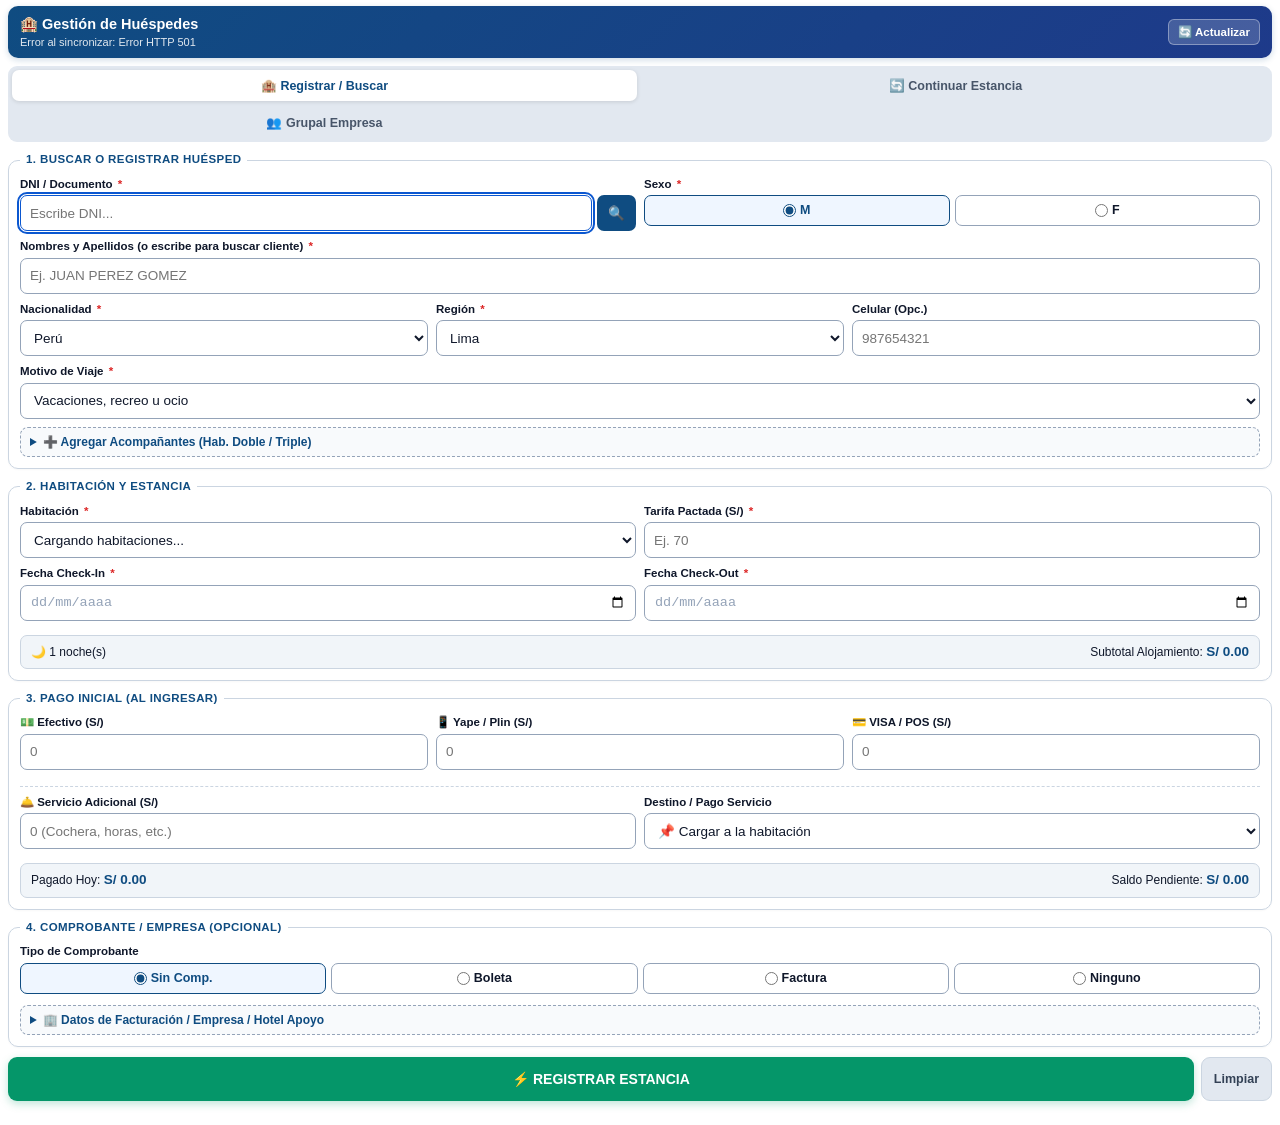
==== commit f57335f2: "Fix: evitar arrastre de empresa/RUC oculto en CheckInRapido y validar cambio de empresa/comprobante " ====
--- a/static/CheckInRapido.html
+++ b/static/CheckInRapido.html
@@ -1479,9 +1479,25 @@
       resumenContinuarBox.style.display = 'none';
     }
 
-    // Autocompletar campos cuando se encuentra cliente por DNI o por Nombre (sin cartel de visitas)
+    let ultimoDniAutocompletado = '';
+
+    function limpiarCamposAutocompletadosCliente() {
+      celularInput.value = '';
+      rucInput.value = '';
+      empresaInput.value = '';
+      mFactInput.value = '';
+      if (adicCompInput) adicCompInput.value = '';
+      const empDet = document.getElementById('empresaDetails');
+      if (empDet) empDet.open = false;
+      const radioSinComp = document.querySelector('input[name="tipoC"][value=""]');
+      if (radioSinComp) radioSinComp.checked = true;
+    }
+
+    // Autocompletar campos cuando se encuentra cliente por DNI o por Nombre (sin contaminar empresa/RUC ocultos)
     function rellenarDatosCliente(dniVal, h) {
       if (!h) return;
+      limpiarCamposAutocompletadosCliente();
+      ultimoDniAutocompletado = String(dniVal || '').trim();
       if (dniInput.value.trim() !== dniVal) {
         dniInput.value = dniVal;
         dniInput.classList.remove('campo-invalido');
@@ -1498,20 +1514,39 @@
       if (h.nac) nacSelect.value = h.nac;
       if (h.reg) regSelect.value = h.reg;
       if (h.mot) motSelect.value = h.mot;
-      if (h.celular) celularInput.value = h.celular;
-      if (h.ruc) rucInput.value = h.ruc;
-      if (h.empresa) empresaInput.value = h.empresa;
+      celularInput.value = h.celular || '';
       if (h.tarifa && !tarifaInput.value) {
         tarifaInput.value = h.tarifa;
         tarifaInput.classList.remove('campo-invalido');
         calcularTotalesCheckIn();
       }
-      // Mostrar referencia discreta de tarifa/habitación anterior igual que "Buscar Cliente Registrado"
+      // Mostrar referencia discreta de tarifa/habitaci?n anterior + bot?n expl?cito si tuvo empresa antes
       const partesInfo = [];
-      if (h.hab) partesInfo.push(`Última Hab: ${h.hab}`);
+      if (h.hab) partesInfo.push(`?ltima Hab: ${h.hab}`);
       if (h.tarifa) partesInfo.push(`Tarifa anterior: S/ ${h.tarifa}`);
-      if (partesInfo.length > 0) {
-        prevStayHint.textContent = '📋 ' + partesInfo.join(' • ');
+      prevStayHint.innerHTML = '';
+      if (partesInfo.length > 0 || h.empresa || h.ruc) {
+        const spanTxt = document.createElement('span');
+        spanTxt.textContent = partesInfo.length > 0 ? ('📋 ' + partesInfo.join(' • ')) : '📋 Cliente frecuente';
+        prevStayHint.appendChild(spanTxt);
+        if (h.empresa || h.ruc) {
+          const btnEmp = document.createElement('button');
+          btnEmp.type = 'button';
+          btnEmp.style.cssText = 'margin-left:8px;padding:2px 7px;border-radius:5px;border:1px solid #0284c7;background:#e0f2fe;color:#0369a1;font-weight:700;font-size:11px;cursor:pointer;';
+          const empLabel = h.empresa ? h.empresa : `RUC ${h.ruc}`;
+          btnEmp.textContent = `🏢 Usar empresa: ${empLabel}`;
+          btnEmp.addEventListener('click', () => {
+            rucInput.value = h.ruc || '';
+            empresaInput.value = h.empresa || '';
+            const empDet = document.getElementById('empresaDetails');
+            if (empDet) empDet.open = true;
+            btnEmp.textContent = `✓ Empresa aplicada (${empLabel})`;
+            btnEmp.style.background = '#dcfce7';
+            btnEmp.style.borderColor = '#16a34a';
+            btnEmp.style.color = '#15803d';
+          });
+          prevStayHint.appendChild(btnEmp);
+        }
         prevStayHint.classList.add('visible');
       } else {
         prevStayHint.classList.remove('visible');
@@ -1523,6 +1558,7 @@
       if (val.length !== 8 || isNaN(val)) return;
       if (DB_HUESPEDES[val]) return;
 
+      limpiarCamposAutocompletadosCliente();
       prevStayHint.textContent = '🔍 Consultando APIsPERU / RENIEC...';
       prevStayHint.classList.add('visible');
       if (btnBuscarDni) btnBuscarDni.disabled = true;
@@ -1533,6 +1569,8 @@
             if (btnBuscarDni) btnBuscarDni.disabled = false;
             if (dniInput.value.trim() !== val) return;
             if (res && res.ok && res.nombre) {
+              limpiarCamposAutocompletadosCliente();
+              ultimoDniAutocompletado = val;
               nombreInput.value = res.nombre;
               if (nacSelect) nacSelect.value = 'Perú';
               nombreInput.classList.remove('campo-invalido');
@@ -1556,6 +1594,11 @@
     dniInput.addEventListener('input', () => {
       const val = dniInput.value.trim();
       clearTimeout(timerDniReniec);
+      if (ultimoDniAutocompletado && val !== ultimoDniAutocompletado) {
+        limpiarCamposAutocompletadosCliente();
+        nombreInput.value = '';
+        ultimoDniAutocompletado = '';
+      }
       if (!val) {
         prevStayHint.classList.remove('visible');
         return;
@@ -1709,6 +1752,7 @@
     }
 
     function limpiarFormularioCheckIn() {
+      ultimoDniAutocompletado = '';
       checkInForm.reset();
       mostrarSelectorHabitacion();
       nacSelect.value = 'Perú';
@@ -2013,6 +2057,9 @@
         tabBtnCheckIn.click();
         const hab = String(ctx.hab || '').trim();
         if (hab && HABITACIONES && HABITACIONES.length > 0 && habSelect) {
+          if (String(habSelect.value || '').trim() !== hab) {
+            limpiarFormularioCheckIn();
+          }
           habSelect.value = hab;
           habSelect.dispatchEvent(new Event('change', { bubbles: true }));
         }
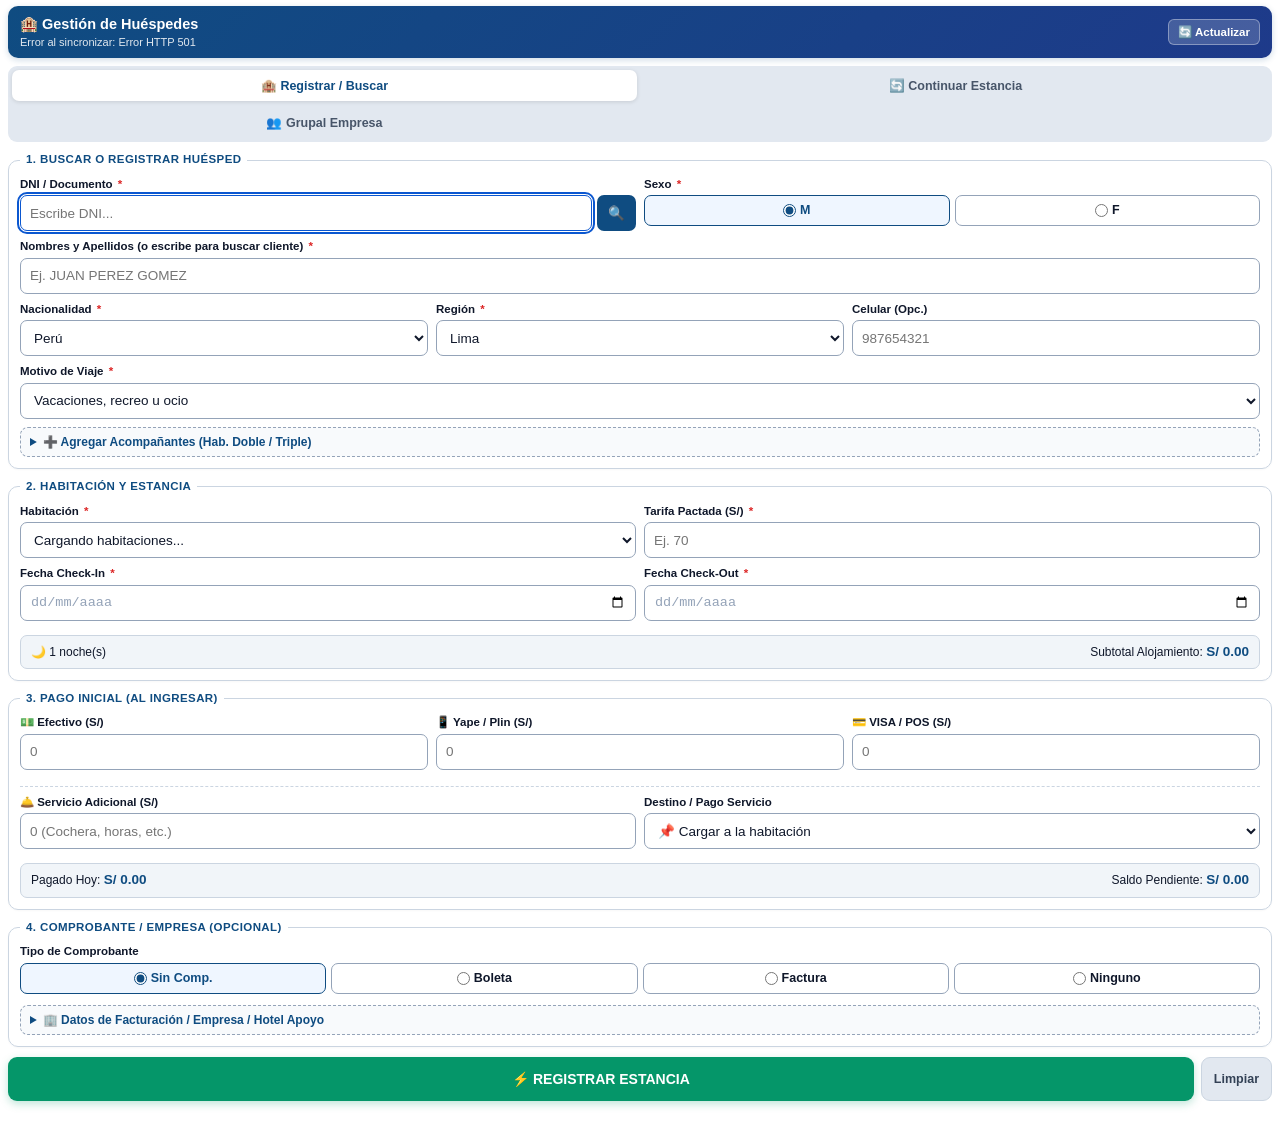
==== commit a6838075: "Feat: buscador RENIEC en 2do y 3er huesped sin colapsar + buscador RUC SUNAT en registro de estancia" ====
--- a/static/CheckInRapido.html
+++ b/static/CheckInRapido.html
@@ -721,24 +721,36 @@
         <details id="acompDetails">
           <summary>➕ Agregar Acompañantes (Hab. Doble / Triple)</summary>
           <div class="details-body">
-            <div class="grid-2">
-              <div class="field">
+            <div class="grid-2" style="grid-template-columns: minmax(135px, 42%) 1fr; align-items: start;">
+              <div class="field" style="min-width: 0;">
+                <label for="dniAcomp">2. DNI Acompañante</label>
+                <div style="display: flex; gap: 5px; align-items: stretch;">
+                  <input type="text" id="dniAcomp" name="dniAcomp" inputmode="numeric" maxlength="12"
+                         autocorrect="off" autocapitalize="off" spellcheck="false"
+                         placeholder="DNI 2do..." style="flex: 1; min-width: 0;">
+                  <button type="button" id="btnBuscarDniAcomp" class="btn-reniec" style="flex-shrink: 0; padding: 0 9px;" title="Buscar 2do huésped en RENIEC">🔍</button>
+                </div>
+              </div>
+              <div class="field" style="min-width: 0;">
                 <label for="nAcomp">2. Nombre Acompañante (Doble)</label>
-                <input type="text" id="nAcomp" name="nAcomp" placeholder="Nombre 2do huésped">
-              </div>
-              <div class="field">
-                <label for="dniAcomp">2. DNI Acompañante</label>
-                <input type="text" id="dniAcomp" name="dniAcomp" inputmode="numeric" placeholder="DNI 2do huésped">
+                <input type="text" id="nAcomp" name="nAcomp" list="listaClientesNombres" autocomplete="off" placeholder="Nombre 2do huésped" style="min-width: 0;">
+                <div id="hintAcomp2" class="prev-stay-hint"></div>
               </div>
             </div>
-            <div class="grid-2">
-              <div class="field">
+            <div class="grid-2" style="grid-template-columns: minmax(135px, 42%) 1fr; align-items: start;">
+              <div class="field" style="min-width: 0;">
+                <label for="triple2">3. DNI Acompañante (Triple)</label>
+                <div style="display: flex; gap: 5px; align-items: stretch;">
+                  <input type="text" id="triple2" name="triple2" inputmode="numeric" maxlength="12"
+                         autocorrect="off" autocapitalize="off" spellcheck="false"
+                         placeholder="DNI 3ro..." style="flex: 1; min-width: 0;">
+                  <button type="button" id="btnBuscarDniTriple" class="btn-reniec" style="flex-shrink: 0; padding: 0 9px;" title="Buscar 3er huésped en RENIEC">🔍</button>
+                </div>
+              </div>
+              <div class="field" style="min-width: 0;">
                 <label for="triple1">3. Nombre Acompañante (Triple)</label>
-                <input type="text" id="triple1" name="triple1" placeholder="Nombre 3er huésped">
-              </div>
-              <div class="field">
-                <label for="triple2">3. DNI Acompañante (Triple)</label>
-                <input type="text" id="triple2" name="triple2" inputmode="numeric" placeholder="DNI 3er huésped">
+                <input type="text" id="triple1" name="triple1" list="listaClientesNombres" autocomplete="off" placeholder="Nombre 3er huésped" style="min-width: 0;">
+                <div id="hintAcomp3" class="prev-stay-hint"></div>
               </div>
             </div>
           </div>
@@ -873,27 +885,33 @@
         <details id="empresaDetails">
           <summary>🏢 Datos de Facturación / Empresa / Hotel Apoyo</summary>
           <div class="details-body">
+            <div class="grid-2" style="grid-template-columns: minmax(150px, 44%) 1fr; align-items: start;">
+              <div class="field" style="min-width: 0;">
+                <label for="ruc">RUC (11 dígitos)</label>
+                <div style="display: flex; gap: 5px; align-items: stretch;">
+                  <input type="text" id="ruc" name="ruc" inputmode="numeric" maxlength="11"
+                         autocorrect="off" autocapitalize="off" spellcheck="false"
+                         placeholder="Ej. 20123456789" style="flex: 1; min-width: 0;">
+                  <button type="button" id="btnBuscarRucCheckIn" class="btn-reniec" style="flex-shrink: 0; padding: 0 9px;" title="Buscar RUC en SUNAT / Padrón">🔍</button>
+                </div>
+              </div>
+              <div class="field" style="min-width: 0;">
+                <label for="empresa">Nombre de la Empresa / Razón Social</label>
+                <input type="text" id="empresa" name="empresa" list="listaEmpresasGrupal" autocomplete="off" placeholder="Razón social o empresa" style="min-width: 0;">
+                <div id="hintRucCheckIn" class="prev-stay-hint"></div>
+              </div>
+            </div>
             <div class="grid-3">
-              <div class="field">
-                <label for="ruc">RUC</label>
-                <input type="text" id="ruc" name="ruc" inputmode="numeric" placeholder="Ej. 20123456789">
-              </div>
-              <div class="field">
+              <div class="field" style="min-width: 0;">
                 <label for="mFact">Monto Factura/Comp. (S/)</label>
                 <input type="text" id="mFact" name="mFact" inputmode="decimal" placeholder="Ej. 90">
               </div>
-              <div class="field">
+              <div class="field" style="min-width: 0;">
                 <label for="adicComp">Adic. por Comp. (S/)</label>
                 <input type="text" id="adicComp" name="adicComp" inputmode="decimal" placeholder="Ej. 10">
               </div>
-            </div>
-            <div class="grid-2">
-              <div class="field">
-                <label for="empresa">Nombre de la Empresa</label>
-                <input type="text" id="empresa" name="empresa" placeholder="Razón social o empresa">
-              </div>
-              <div class="field">
-                <label for="hotelTercerizado">Hotel Tercerizado (Apoyo)</label>
+              <div class="field" style="min-width: 0;">
+                <label for="hotelTercerizado">Hotel Apoyo</label>
                 <select id="hotelTercerizado" name="hotelTercerizado">
                   <option value="">-- Ninguno --</option>
                   <option value="HOSTAL POSADA DEL REY">HOSTAL POSADA DEL REY</option>
@@ -927,9 +945,13 @@
           <input type="text" id="grEmpresa" list="listaEmpresasGrupal" autocomplete="off" placeholder="Razón social (ej. VILLA ADAMS)">
           <datalist id="listaEmpresasGrupal"></datalist>
         </div>
-        <div class="field">
-          <label for="grRuc">RUC</label>
-          <input type="text" id="grRuc" inputmode="numeric" placeholder="Se autocompleta">
+        <div class="field" style="min-width: 0;">
+          <label for="grRuc">RUC (11 dígitos)</label>
+          <div style="display: flex; gap: 5px; align-items: stretch;">
+            <input type="text" id="grRuc" inputmode="numeric" maxlength="11" placeholder="Escribe RUC o empresa" style="flex: 1; min-width: 0;">
+            <button type="button" id="btnBuscarRucGrupal" class="btn-reniec" style="flex-shrink: 0; padding: 0 9px;" title="Buscar RUC en SUNAT">🔍</button>
+          </div>
+          <div id="hintRucGrupal" class="prev-stay-hint"></div>
         </div>
       </div>
       <div class="grid-3">
@@ -1210,14 +1232,266 @@
     const adicCompInput = document.getElementById('adicComp');
     const hotelSelect = document.getElementById('hotelTercerizado');
 
-    if (rucInput) {
-      rucInput.addEventListener('input', () => {
-        if (rucInput.value.trim().length > 0) {
+    const nAcompInput = document.getElementById('nAcomp');
+    const dniAcompInput = document.getElementById('dniAcomp');
+    const btnBuscarDniAcomp = document.getElementById('btnBuscarDniAcomp');
+    const hintAcomp2 = document.getElementById('hintAcomp2');
+    const triple1Input = document.getElementById('triple1');
+    const triple2Input = document.getElementById('triple2');
+    const btnBuscarDniTriple = document.getElementById('btnBuscarDniTriple');
+    const hintAcomp3 = document.getElementById('hintAcomp3');
+    const btnBuscarRucCheckIn = document.getElementById('btnBuscarRucCheckIn');
+    const hintRucCheckIn = document.getElementById('hintRucCheckIn');
+
+    // Buscador RENIEC / Padrón Local para 2do y 3er huésped (sin colapsar acordeón)
+    function configurarBuscadorAcompanante(inpDni, inpNom, btnBuscar, hintEl) {
+      if (!inpDni || !inpNom) return;
+      let timerAcomp = null;
+
+      function ejecutarBusquedaAcomp(forzarRed) {
+        const acompDet = document.getElementById('acompDetails');
+        if (acompDet) acompDet.open = true;
+        const val = inpDni.value.replace(/\D/g, '').trim();
+        if (inpDni.value !== val) inpDni.value = val;
+        if (val.length !== 8) {
+          if (forzarRed && hintEl) {
+            hintEl.textContent = '⚠️ Ingresa un DNI de 8 dígitos.';
+            hintEl.classList.add('visible');
+          }
+          return;
+        }
+        const hLocal = DB_HUESPEDES[val];
+        if (hLocal && hLocal.nombre && !forzarRed) {
+          inpNom.value = hLocal.nombre;
+          if (hintEl) {
+            hintEl.textContent = `✓ Padrón: ${hLocal.nombre}`;
+            hintEl.classList.add('visible');
+          }
+          return;
+        }
+        if (hintEl) {
+          hintEl.textContent = '🔍 Consultando RENIEC...';
+          hintEl.classList.add('visible');
+        }
+        if (btnBuscar) btnBuscar.disabled = true;
+        if (typeof google !== 'undefined' && google.script && google.script.run) {
+          google.script.run
+            .withSuccessHandler((res) => {
+              if (btnBuscar) btnBuscar.disabled = false;
+              if (acompDet) acompDet.open = true;
+              if (inpDni.value.trim() !== val) return;
+              if (res && res.ok && res.nombre) {
+                inpNom.value = res.nombre;
+                if (hintEl) {
+                  hintEl.textContent = `✓ ${res.fuente === 'HISTORIAL_LOCAL' ? 'Padrón' : 'RENIEC'}: ${res.nombre}`;
+                  hintEl.classList.add('visible');
+                }
+              } else if (hintEl) {
+                hintEl.textContent = res && res.error ? `⚠️ ${res.error}` : '⚠️ DNI no encontrado en RENIEC.';
+                hintEl.classList.add('visible');
+              }
+            })
+            .withFailureHandler(() => {
+              if (btnBuscar) btnBuscar.disabled = false;
+              if (hintEl) {
+                hintEl.textContent = '⚠️ Error al conectar con RENIEC.';
+                hintEl.classList.add('visible');
+              }
+            })
+            .consultarDniReniec(val);
+        }
+      }
+
+      inpDni.addEventListener('input', () => {
+        clearTimeout(timerAcomp);
+        const val = inpDni.value.replace(/\D/g, '').trim();
+        if (inpDni.value !== val) inpDni.value = val;
+        if (!val) {
+          if (hintEl) hintEl.classList.remove('visible');
+          return;
+        }
+        const hLocal = DB_HUESPEDES[val];
+        if (hLocal && hLocal.nombre) {
+          inpNom.value = hLocal.nombre;
+          if (hintEl) {
+            hintEl.textContent = `✓ Padrón: ${hLocal.nombre}`;
+            hintEl.classList.add('visible');
+          }
+        } else if (val.length === 8) {
+          timerAcomp = setTimeout(() => ejecutarBusquedaAcomp(false), 300);
+        } else if (hintEl) {
+          hintEl.classList.remove('visible');
+        }
+      });
+
+      inpDni.addEventListener('keydown', (e) => {
+        if (e.key === 'Enter' && !e.isComposing) {
+          e.preventDefault();
+          e.stopPropagation();
+          ejecutarBusquedaAcomp(true);
+        }
+      });
+
+      if (btnBuscar) {
+        btnBuscar.addEventListener('click', (e) => {
+          e.preventDefault();
+          e.stopPropagation();
+          ejecutarBusquedaAcomp(true);
+        });
+      }
+
+      inpNom.addEventListener('input', () => {
+        const nomVal = inpNom.value.trim().toUpperCase();
+        if (nomVal && MAPA_NOMBRES[nomVal]) {
+          const dniEnc = MAPA_NOMBRES[nomVal];
+          inpDni.value = dniEnc;
+          if (hintEl) {
+            hintEl.textContent = `✓ DNI autocompletado: ${dniEnc}`;
+            hintEl.classList.add('visible');
+          }
+        }
+      });
+    }
+
+    configurarBuscadorAcompanante(dniAcompInput, nAcompInput, btnBuscarDniAcomp, hintAcomp2);
+    configurarBuscadorAcompanante(triple2Input, triple1Input, btnBuscarDniTriple, hintAcomp3);
+
+    // Buscador RUC en SUNAT / Padrón para Check-In y Grupal
+    function configurarBuscadorRuc(inpRuc, inpEmp, btnRuc, hintEl, marcarRadioFactura) {
+      if (!inpRuc || !inpEmp) return;
+      let timerRuc = null;
+
+      function buscarRucEnCatalogoMemoria(rucVal) {
+        for (const nomEmp of Object.keys(EMPRESAS_CAT || {})) {
+          const item = EMPRESAS_CAT[nomEmp];
+          if (item && String(item.ruc || '').trim() === rucVal) {
+            return nomEmp;
+          }
+        }
+        return '';
+      }
+
+      function ejecutarBusquedaRuc(forzarAviso) {
+        const empDet = document.getElementById('empresaDetails');
+        if (marcarRadioFactura && empDet) empDet.open = true;
+        const rucVal = inpRuc.value.replace(/\D/g, '').trim();
+        if (inpRuc.value !== rucVal) inpRuc.value = rucVal;
+        if (rucVal.length > 0 && marcarRadioFactura) {
           const radFact = document.querySelector('input[name="tipoC"][value="Factura"]');
           if (radFact) radFact.checked = true;
         }
+        if (rucVal.length !== 11 || !/^(10|15|17|20)\d{9}$/.test(rucVal)) {
+          if (forzarAviso && hintEl) {
+            hintEl.textContent = '⚠️ Ingresa un RUC válido de 11 dígitos (10 o 20).';
+            hintEl.classList.add('visible');
+          }
+          return;
+        }
+        const empMem = buscarRucEnCatalogoMemoria(rucVal);
+        if (empMem && !forzarAviso) {
+          inpEmp.value = empMem;
+          if (hintEl) {
+            hintEl.textContent = `✓ Padrón Empresas: ${empMem}`;
+            hintEl.classList.add('visible');
+          }
+          return;
+        }
+        if (hintEl) {
+          hintEl.textContent = '🔍 Consultando RUC en SUNAT...';
+          hintEl.classList.add('visible');
+        }
+        if (btnRuc) btnRuc.disabled = true;
+        if (typeof google !== 'undefined' && google.script && google.script.run) {
+          google.script.run
+            .withSuccessHandler((res) => {
+              if (btnRuc) btnRuc.disabled = false;
+              if (marcarRadioFactura && empDet) empDet.open = true;
+              if (inpRuc.value.trim() !== rucVal) return;
+              const razon = res && (res.razonSocial || res.empresa || res.nombre);
+              if (res && res.ok && razon) {
+                inpEmp.value = razon;
+                EMPRESAS_CAT[String(razon).toUpperCase()] = { ruc: rucVal, proyectos: [] };
+                const estadoExtra = (res.estado && String(res.estado).toUpperCase() !== 'ACTIVO') ? ` (${res.estado})` : '';
+                if (hintEl) {
+                  hintEl.textContent = `✓ SUNAT: ${razon}${estadoExtra}`;
+                  hintEl.classList.add('visible');
+                }
+              } else if (hintEl) {
+                hintEl.textContent = res && res.error ? `⚠️ ${res.error}` : '⚠️ RUC no encontrado en SUNAT (escribe la empresa manualmente).';
+                hintEl.classList.add('visible');
+              }
+            })
+            .withFailureHandler(() => {
+              if (btnRuc) btnRuc.disabled = false;
+              if (hintEl) {
+                hintEl.textContent = '⚠️ Error al consultar SUNAT.';
+                hintEl.classList.add('visible');
+              }
+            })
+            .consultarRucSunat(rucVal);
+        }
+      }
+
+      inpRuc.addEventListener('input', () => {
+        clearTimeout(timerRuc);
+        const rucVal = inpRuc.value.replace(/\D/g, '').trim();
+        if (inpRuc.value !== rucVal) inpRuc.value = rucVal;
+        if (rucVal.length > 0 && marcarRadioFactura) {
+          const radFact = document.querySelector('input[name="tipoC"][value="Factura"]');
+          if (radFact) radFact.checked = true;
+        }
+        if (!rucVal) {
+          if (hintEl) hintEl.classList.remove('visible');
+          return;
+        }
+        const empMem = buscarRucEnCatalogoMemoria(rucVal);
+        if (empMem) {
+          inpEmp.value = empMem;
+          if (hintEl) {
+            hintEl.textContent = `✓ Padrón Empresas: ${empMem}`;
+            hintEl.classList.add('visible');
+          }
+        } else if (rucVal.length === 11) {
+          timerRuc = setTimeout(() => ejecutarBusquedaRuc(false), 300);
+        } else if (hintEl) {
+          hintEl.classList.remove('visible');
+        }
       });
-    }
+
+      inpRuc.addEventListener('keydown', (e) => {
+        if (e.key === 'Enter' && !e.isComposing) {
+          e.preventDefault();
+          e.stopPropagation();
+          ejecutarBusquedaRuc(true);
+        }
+      });
+
+      if (btnRuc) {
+        btnRuc.addEventListener('click', (e) => {
+          e.preventDefault();
+          e.stopPropagation();
+          ejecutarBusquedaRuc(true);
+        });
+      }
+
+      inpEmp.addEventListener('input', () => {
+        const key = String(inpEmp.value || '').trim().toUpperCase();
+        const cat = EMPRESAS_CAT && EMPRESAS_CAT[key];
+        if (cat && cat.ruc && !inpRuc.value.trim()) {
+          inpRuc.value = cat.ruc;
+          if (marcarRadioFactura) {
+            const radFact = document.querySelector('input[name="tipoC"][value="Factura"]');
+            if (radFact) radFact.checked = true;
+          }
+          if (hintEl) {
+            hintEl.textContent = `✓ RUC autocompletado: ${cat.ruc}`;
+            hintEl.classList.add('visible');
+          }
+        }
+      });
+    }
+
+    configurarBuscadorRuc(rucInput, empresaInput, btnBuscarRucCheckIn, hintRucCheckIn, true);
 
     // Elementos Continuar Estancia
     const continuarForm = document.getElementById('continuarForm');
@@ -1233,6 +1507,9 @@
     const panelGrupal = document.getElementById('panelGrupal');
     const grEmpresa = document.getElementById('grEmpresa');
     const grRuc = document.getElementById('grRuc');
+    const btnBuscarRucGrupal = document.getElementById('btnBuscarRucGrupal');
+    const hintRucGrupal = document.getElementById('hintRucGrupal');
+    configurarBuscadorRuc(grRuc, grEmpresa, btnBuscarRucGrupal, hintRucGrupal, false);
     const grProyecto = document.getElementById('grProyecto');
     const grFechaIn = document.getElementById('grFechaIn');
     const grFechaOut = document.getElementById('grFechaOut');
@@ -1487,6 +1764,7 @@
       empresaInput.value = '';
       mFactInput.value = '';
       if (adicCompInput) adicCompInput.value = '';
+      if (hintRucCheckIn) hintRucCheckIn.classList.remove('visible');
       const empDet = document.getElementById('empresaDetails');
       if (empDet) empDet.open = false;
       const radioSinComp = document.querySelector('input[name="tipoC"][value=""]');
@@ -1762,6 +2040,9 @@
       document.querySelector('input[name="tipoC"][value=""]').checked = true;
       document.getElementById('acompDetails').open = false;
       document.getElementById('empresaDetails').open = false;
+      if (hintAcomp2) hintAcomp2.classList.remove('visible');
+      if (hintAcomp3) hintAcomp3.classList.remove('visible');
+      if (hintRucCheckIn) hintRucCheckIn.classList.remove('visible');
       servAdicMontoInput.value = '';
       servAdicMetodoSelect.value = 'Cargar a Habitación';
       if (FECHA_HOY) fechaInInput.value = FECHA_HOY;
@@ -2158,6 +2439,14 @@
       }
     });
     poner(); // segunda pasada: pisa cualquier autocompletado disparado por los eventos
+    try {
+      if (data.nAcomp || data.dniAcomp || data.triple1 || data.triple2) {
+        var acD = document.getElementById('acompDetails'); if (acD) acD.open = true;
+      }
+      if (data.ruc || data.empresa || data.mFact) {
+        var emD = document.getElementById('empresaDetails'); if (emD) emD.open = true;
+      }
+    } catch (e) {}
     try { if (typeof calcularTotalesCheckIn === 'function') calcularTotalesCheckIn(); } catch (e) {}
     try { if (typeof actualizarEstadoYapeCheckIn === 'function') actualizarEstadoYapeCheckIn(); } catch (e) {}
     setTimeout(function () { restaurando = false; }, 300);
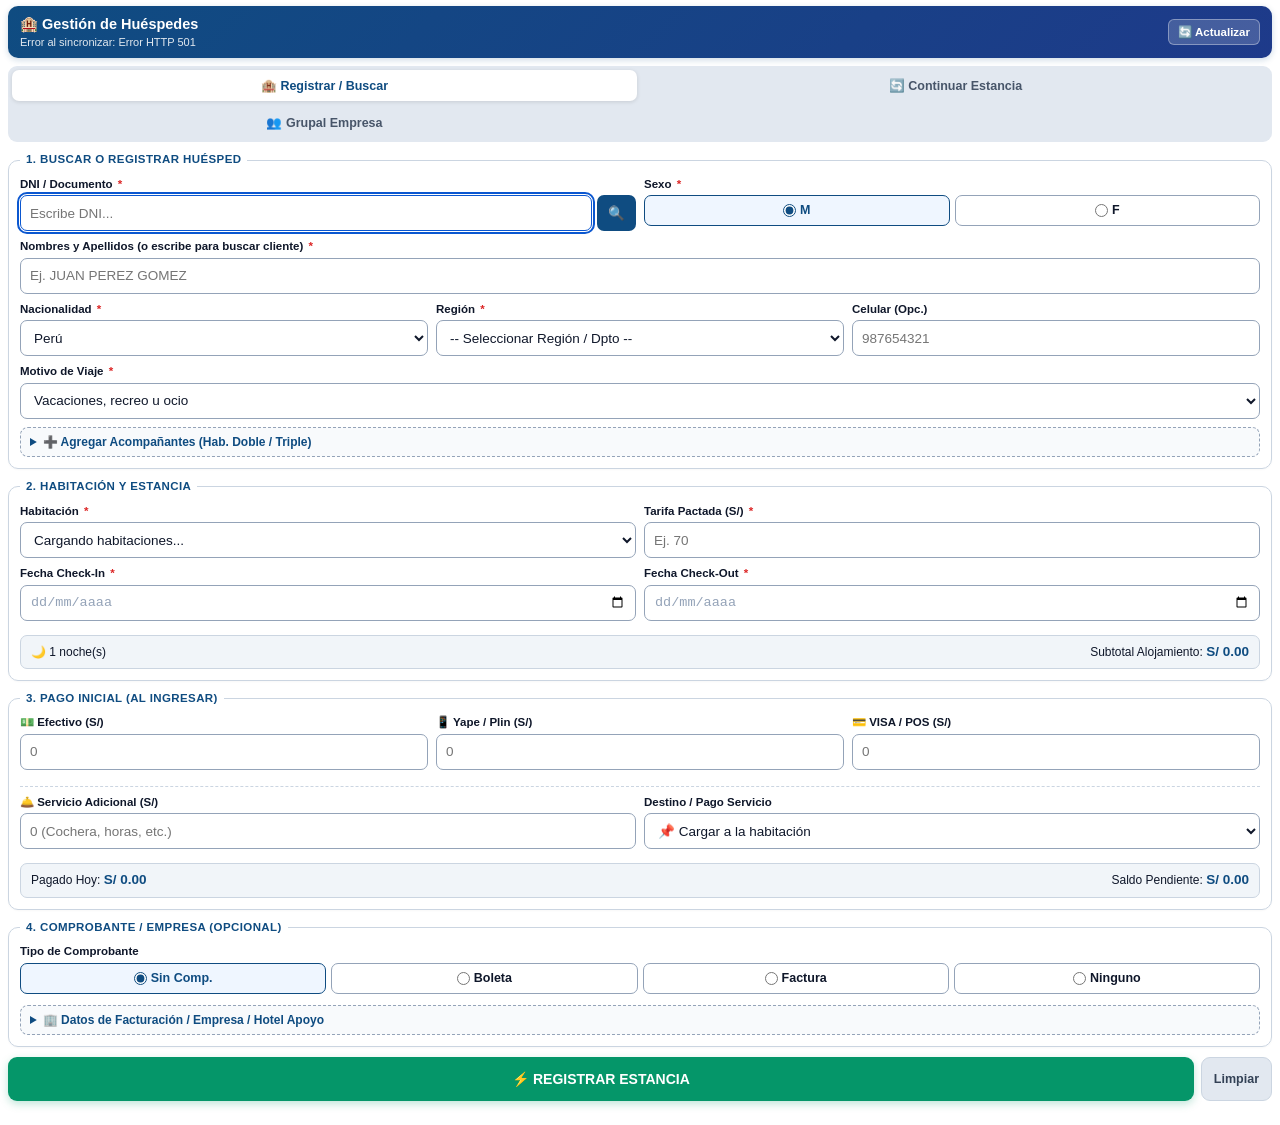
==== commit ddc5b19a: "Feat: dejar region vacia por defecto sin autocompletar para obligar a preguntar en recepcion" ====
--- a/static/CheckInRapido.html
+++ b/static/CheckInRapido.html
@@ -669,9 +669,10 @@
           <div class="field">
             <label for="region">Región <span class="req">*</span></label>
             <select id="region" name="region" required>
+              <option value="" selected disabled>-- Seleccionar Región / Dpto --</option>
               <option value="Arequipa">Arequipa</option>
               <option value="Cusco">Cusco</option>
-              <option value="Lima" selected>Lima</option>
+              <option value="Lima">Lima</option>
               <option value="Moquegua">Moquegua</option>
               <option value="Puno">Puno</option>
               <option value="Tacna">Tacna</option>
@@ -1790,7 +1791,7 @@
         document.getElementById('sexoM').checked = true;
       }
       if (h.nac) nacSelect.value = h.nac;
-      if (h.reg) regSelect.value = h.reg;
+      regSelect.value = '';
       if (h.mot) motSelect.value = h.mot;
       celularInput.value = h.celular || '';
       if (h.tarifa && !tarifaInput.value) {
@@ -2034,7 +2035,7 @@
       checkInForm.reset();
       mostrarSelectorHabitacion();
       nacSelect.value = 'Perú';
-      regSelect.value = 'Lima';
+      regSelect.value = '';
       motSelect.value = 'Vacaciones, recreo u ocio';
       document.getElementById('sexoM').checked = true;
       document.querySelector('input[name="tipoC"][value=""]').checked = true;
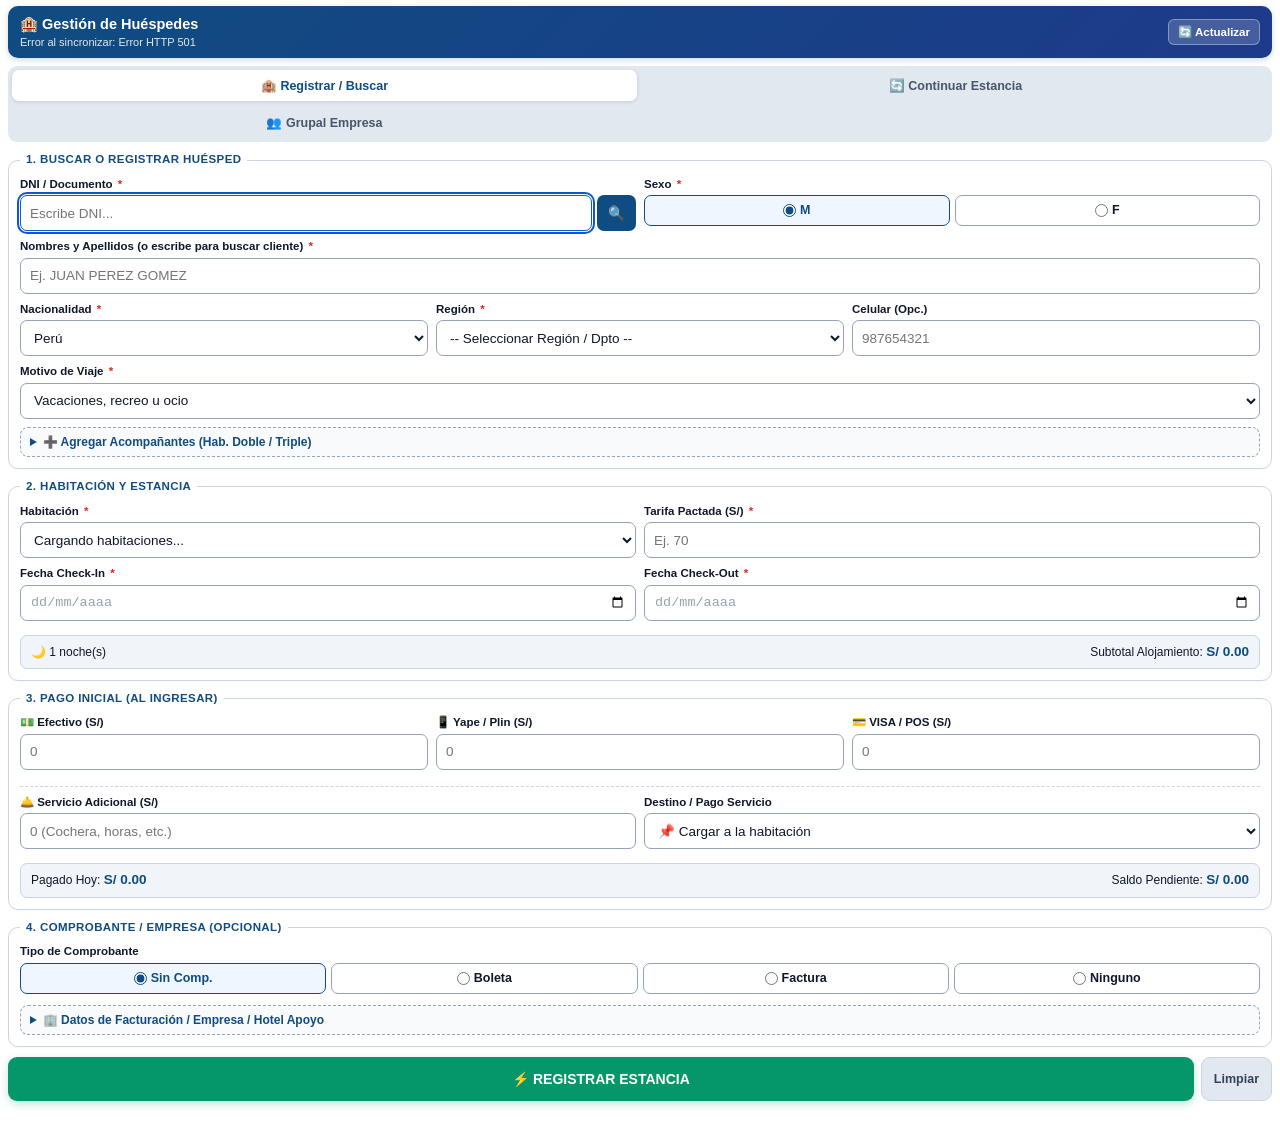
==== commit 1f5c22f8: "feat(recepcion): autocompletar RUC/Empresa/Procedencia en clientes recurrentes y reparar lupa RUC SU" ====
--- a/static/CheckInRapido.html
+++ b/static/CheckInRapido.html
@@ -1773,6 +1773,26 @@
     }
 
     // Autocompletar campos cuando se encuentra cliente por DNI o por Nombre (sin contaminar empresa/RUC ocultos)
+    function seleccionarRegionRecurrente(regGuardada) {
+      if (!regSelect) return;
+      const val = String(regGuardada || '').trim();
+      if (!val) {
+        regSelect.value = '';
+        return;
+      }
+      const norm = (s) => String(s || '').normalize('NFD').replace(/[\u0300-\u036f]/g, '').trim().toLowerCase();
+      const target = norm(val);
+      for (let i = 0; i < regSelect.options.length; i++) {
+        const opt = regSelect.options[i];
+        if (opt.value && (opt.value === val || norm(opt.value) === target || norm(opt.textContent) === target)) {
+          regSelect.value = opt.value;
+          regSelect.classList.remove('campo-invalido');
+          return;
+        }
+      }
+    }
+
+    // Autocompletar campos cuando se encuentra cliente recurrente por DNI o por Nombre (incluyendo Procedencia, RUC y Empresa editables por defecto)
     function rellenarDatosCliente(dniVal, h) {
       if (!h) return;
       limpiarCamposAutocompletadosCliente();
@@ -1791,7 +1811,7 @@
         document.getElementById('sexoM').checked = true;
       }
       if (h.nac) nacSelect.value = h.nac;
-      regSelect.value = '';
+      seleccionarRegionRecurrente(h.reg);
       if (h.mot) motSelect.value = h.mot;
       celularInput.value = h.celular || '';
       if (h.tarifa && !tarifaInput.value) {
@@ -1799,32 +1819,65 @@
         tarifaInput.classList.remove('campo-invalido');
         calcularTotalesCheckIn();
       }
-      // Mostrar referencia discreta de tarifa/habitaci?n anterior + bot?n expl?cito si tuvo empresa antes
+
+      // Resolver RUC y Empresa recurrentes (cruzando con EMPRESAS_CAT si hiciera falta)
+      let rucRec = String(h.ruc || '').replace(/\D/g, '').trim();
+      let empRec = String(h.empresa || '').trim();
+      if (empRec && !rucRec && EMPRESAS_CAT && EMPRESAS_CAT[empRec.toUpperCase()]) {
+        rucRec = String(EMPRESAS_CAT[empRec.toUpperCase()].ruc || '').trim();
+      } else if (rucRec && !empRec && EMPRESAS_CAT) {
+        for (const nomK of Object.keys(EMPRESAS_CAT)) {
+          if (EMPRESAS_CAT[nomK] && String(EMPRESAS_CAT[nomK].ruc || '').trim() === rucRec) {
+            empRec = nomK;
+            break;
+          }
+        }
+      }
+
+      // Cargar RUC y Empresa directamente en los inputs editables para que se guarden por defecto
+      if (rucRec || empRec) {
+        rucInput.value = rucRec;
+        empresaInput.value = empRec;
+        const empDet = document.getElementById('empresaDetails');
+        if (empDet) empDet.open = true;
+        if (hintRucCheckIn) {
+          hintRucCheckIn.textContent = '✓ RUC y Empresa de cliente frecuente cargados (puedes modificarlos aquí).';
+          hintRucCheckIn.classList.add('visible');
+        }
+      }
+
       const partesInfo = [];
-      if (h.hab) partesInfo.push(`?ltima Hab: ${h.hab}`);
-      if (h.tarifa) partesInfo.push(`Tarifa anterior: S/ ${h.tarifa}`);
+      if (h.hab) partesInfo.push(`Última Hab: ${h.hab}`);
+      if (h.tarifa) partesInfo.push(`Tarifa ant.: S/ ${h.tarifa}`);
+      if (h.reg) partesInfo.push(`Procedencia: ${h.reg}`);
       prevStayHint.innerHTML = '';
-      if (partesInfo.length > 0 || h.empresa || h.ruc) {
+      if (partesInfo.length > 0 || empRec || rucRec) {
         const spanTxt = document.createElement('span');
         spanTxt.textContent = partesInfo.length > 0 ? ('📋 ' + partesInfo.join(' • ')) : '📋 Cliente frecuente';
         prevStayHint.appendChild(spanTxt);
-        if (h.empresa || h.ruc) {
-          const btnEmp = document.createElement('button');
-          btnEmp.type = 'button';
-          btnEmp.style.cssText = 'margin-left:8px;padding:2px 7px;border-radius:5px;border:1px solid #0284c7;background:#e0f2fe;color:#0369a1;font-weight:700;font-size:11px;cursor:pointer;';
-          const empLabel = h.empresa ? h.empresa : `RUC ${h.ruc}`;
-          btnEmp.textContent = `🏢 Usar empresa: ${empLabel}`;
-          btnEmp.addEventListener('click', () => {
-            rucInput.value = h.ruc || '';
-            empresaInput.value = h.empresa || '';
-            const empDet = document.getElementById('empresaDetails');
-            if (empDet) empDet.open = true;
-            btnEmp.textContent = `✓ Empresa aplicada (${empLabel})`;
-            btnEmp.style.background = '#dcfce7';
-            btnEmp.style.borderColor = '#16a34a';
-            btnEmp.style.color = '#15803d';
+        if (empRec || rucRec) {
+          const empLabel = (empRec && rucRec) ? `${empRec} (RUC ${rucRec})` : (empRec || `RUC ${rucRec}`);
+          const badgeEmp = document.createElement('span');
+          badgeEmp.style.cssText = 'display:inline-block;margin-left:6px;padding:1px 6px;border-radius:4px;background:#dcfce7;border:1px solid #16a34a;color:#15803d;font-weight:700;font-size:10.5px;';
+          badgeEmp.textContent = `🏢 ${empLabel}`;
+          prevStayHint.appendChild(badgeEmp);
+
+          const btnQuitarEmp = document.createElement('button');
+          btnQuitarEmp.type = 'button';
+          btnQuitarEmp.style.cssText = 'margin-left:5px;padding:1px 6px;border-radius:4px;border:1px solid #cbd5e1;background:#fff;color:#475569;font-weight:700;font-size:10px;cursor:pointer;';
+          btnQuitarEmp.textContent = '✕ Sin empresa hoy';
+          btnQuitarEmp.title = 'Limpiar RUC y Empresa para esta estancia';
+          btnQuitarEmp.addEventListener('click', () => {
+            rucInput.value = '';
+            empresaInput.value = '';
+            if (hintRucCheckIn) hintRucCheckIn.classList.remove('visible');
+            badgeEmp.style.background = '#f1f5f9';
+            badgeEmp.style.borderColor = '#94a3b8';
+            badgeEmp.style.color = '#64748b';
+            badgeEmp.textContent = '🏢 Sin empresa en esta estancia';
+            btnQuitarEmp.remove();
           });
-          prevStayHint.appendChild(btnEmp);
+          prevStayHint.appendChild(btnQuitarEmp);
         }
         prevStayHint.classList.add('visible');
       } else {
@@ -1848,13 +1901,18 @@
             if (btnBuscarDni) btnBuscarDni.disabled = false;
             if (dniInput.value.trim() !== val) return;
             if (res && res.ok && res.nombre) {
-              limpiarCamposAutocompletadosCliente();
-              ultimoDniAutocompletado = val;
-              nombreInput.value = res.nombre;
-              if (nacSelect) nacSelect.value = 'Perú';
-              nombreInput.classList.remove('campo-invalido');
-              prevStayHint.textContent = `✓ RENIEC: ${res.nombre}`;
-              prevStayHint.classList.add('visible');
+              if (res.fuente === 'PADRON_LOCAL' || res.ruc || res.empresa || res.reg) {
+                DB_HUESPEDES[val] = res;
+                rellenarDatosCliente(val, res);
+              } else {
+                limpiarCamposAutocompletadosCliente();
+                ultimoDniAutocompletado = val;
+                nombreInput.value = res.nombre;
+                if (nacSelect) nacSelect.value = 'Perú';
+                nombreInput.classList.remove('campo-invalido');
+                prevStayHint.textContent = `✓ RENIEC: ${res.nombre}`;
+                prevStayHint.classList.add('visible');
+              }
               habSelect.focus();
             } else {
               prevStayHint.textContent = res && res.error ? `⚠️ ${res.error}` : '⚠️ DNI no encontrado en RENIEC.';
@@ -2101,18 +2159,19 @@
         hotelTercerizado: hotelSelect.value
       };
 
-      // Actualizar caché en RAM
+      // Actualizar caché en RAM conservando historial recurrente si un campo opcional quedó vacío
+      const prevH = DB_HUESPEDES[payload.dni] || {};
       DB_HUESPEDES[payload.dni] = {
         nombre: payload.nombre,
         sexo: payload.sexo,
         nac: payload.nac,
-        reg: payload.reg,
+        reg: payload.reg || prevH.reg || '',
         mot: payload.mot,
-        tarifa: payload.tarifa,
-        hab: payload.hab,
-        celular: payload.celular,
-        ruc: payload.ruc,
-        empresa: payload.empresa,
+        tarifa: payload.tarifa || prevH.tarifa || '',
+        hab: payload.hab || prevH.hab || '',
+        celular: payload.celular || prevH.celular || '',
+        ruc: payload.ruc || prevH.ruc || '',
+        empresa: payload.empresa || prevH.empresa || '',
         visitas: prevVisitas + 1
       };
       MAPA_NOMBRES[payload.nombre.toUpperCase()] = payload.dni;
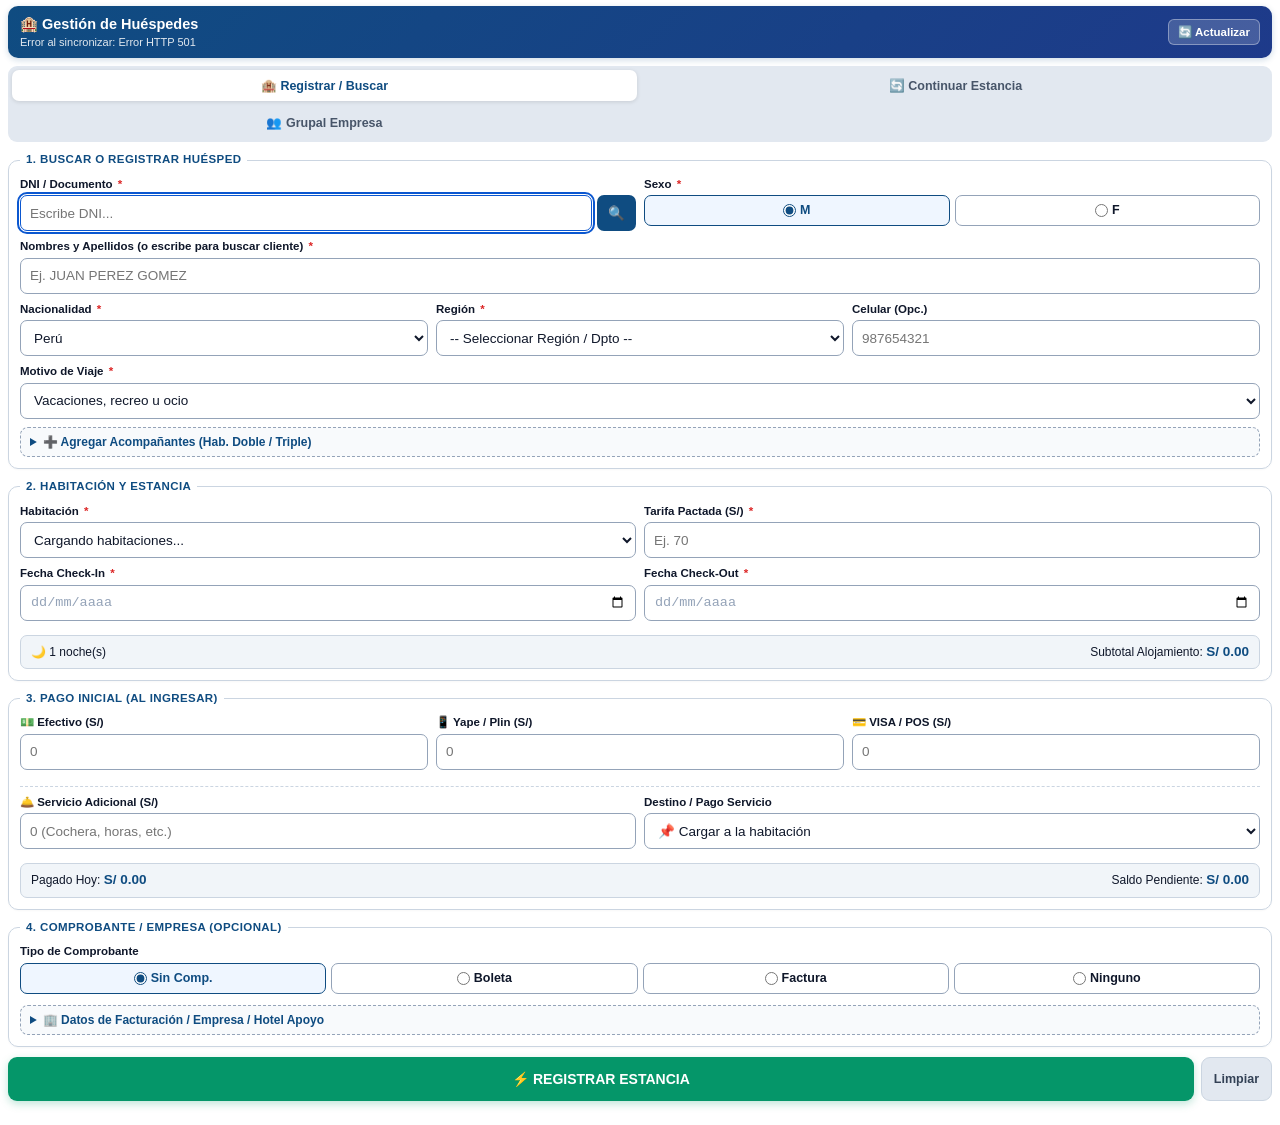
==== commit 7ddf3514: "Vincular emision SUNAT y WSP Laptop 1 y 2 + validacion estricta DNI 7-8 digitos" ====
--- a/static/CheckInRapido.html
+++ b/static/CheckInRapido.html
@@ -1437,6 +1437,10 @@
         clearTimeout(timerRuc);
         const rucVal = inpRuc.value.replace(/\D/g, '').trim();
         if (inpRuc.value !== rucVal) inpRuc.value = rucVal;
+        if (inpRuc.dataset.lastRuc !== rucVal) {
+          inpEmp.value = '';
+          inpRuc.dataset.lastRuc = rucVal;
+        }
         if (rucVal.length > 0 && marcarRadioFactura) {
           const radFact = document.querySelector('input[name="tipoC"][value="Factura"]');
           if (radFact) radFact.checked = true;
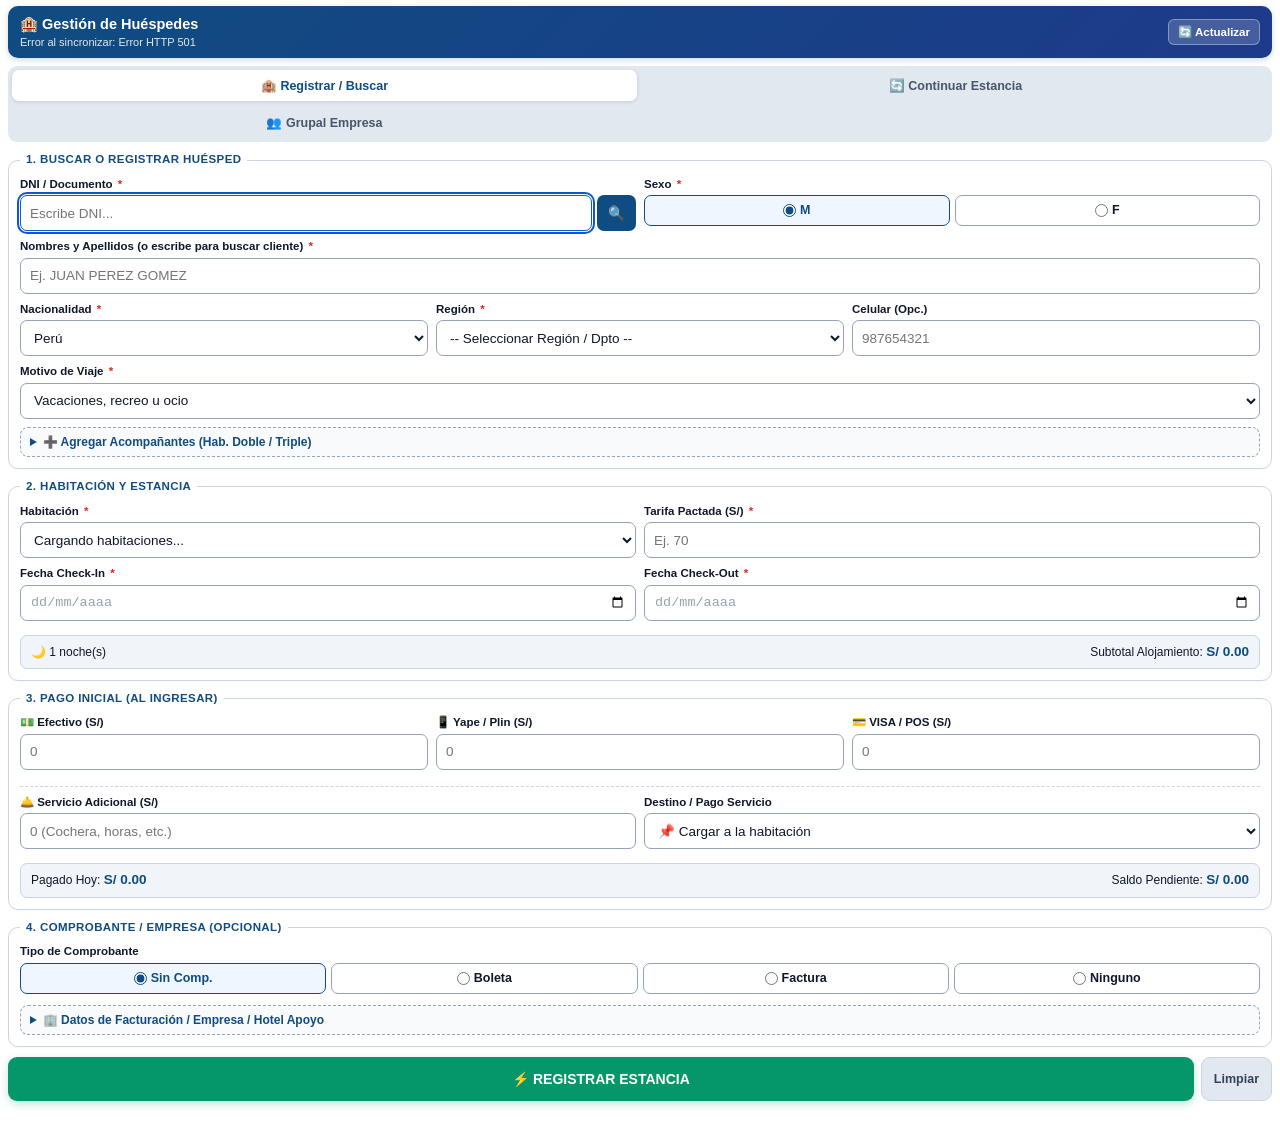
==== commit 0d3661de: "Vincular emision SUNAT y WSP Laptop 1 y 2 + validacion estricta DNI 7-8 digitos" ====
--- a/static/CheckInRapido.html
+++ b/static/CheckInRapido.html
@@ -2320,8 +2320,13 @@
       }
 
       const payloadCont = {
-        filaAnterior: est.fila,
-        idAnterior: est.id,
+        estanciaUuid: est.estanciaUuid || '',
+        filaAnterior: est.fila || 0,
+        idAnterior: est.id || '',
+        habAnterior: est.hab || '',
+        fechaInAnterior: est.fechaIn || '',
+        dniAnterior: est.dni || '',
+        huespedAnterior: est.nombre || '',
         habNueva: contHabNueva.value,
         tarifaNueva: parseFloat(contTarifaNueva.value) || Number(est.tarifa) || 0,
         fechaInNueva: contFechaIn.value,
@@ -2369,17 +2374,21 @@
       }
       if (ctx.tab === 'continuar') {
         tabBtnContinuar.click();
+        estanciaActivaSelect.value = '';
+        contHabBuscar.value = '';
+        resumenContinuarBox.style.display = 'none';
         const hab = String(ctx.hab || '').trim();
+        const checkInCtx = String(ctx.checkIn || '').trim();
         if (hab && ESTANCIAS_ACTIVAS && ESTANCIAS_ACTIVAS.length > 0) {
           let idx = -1;
-          if (ctx.estanciaUuid) {
-            idx = ESTANCIAS_ACTIVAS.findIndex((e) => e.estanciaUuid && String(e.estanciaUuid) === String(ctx.estanciaUuid));
+          if (checkInCtx) {
+            idx = ESTANCIAS_ACTIVAS.findIndex((e) => String(e.hab).trim() === hab && String(e.fechaIn || '').trim() === checkInCtx);
+          }
+          if (idx === -1 && ctx.estanciaUuid) {
+            idx = ESTANCIAS_ACTIVAS.findIndex((e) => String(e.hab).trim() === hab && e.estanciaUuid && String(e.estanciaUuid) === String(ctx.estanciaUuid));
           }
           if (idx === -1 && ctx.idEstancia) {
-            idx = ESTANCIAS_ACTIVAS.findIndex((e) => e.id && String(e.id) === String(ctx.idEstancia));
-          }
-          if (idx === -1 && ctx.fila) {
-            idx = ESTANCIAS_ACTIVAS.findIndex((e) => e.fila && Number(e.fila) === Number(ctx.fila));
+            idx = ESTANCIAS_ACTIVAS.findIndex((e) => String(e.hab).trim() === hab && e.id && String(e.id) === String(ctx.idEstancia));
           }
           if (idx === -1) {
             idx = ESTANCIAS_ACTIVAS.findIndex((e) => String(e.hab).trim() === hab);
@@ -2393,6 +2402,7 @@
             if (blq) blq.style.display = 'none';
             if (btnM) btnM.style.display = 'inline';
           } else {
+            contHabBuscar.value = hab;
             mostrarBusquedaManualContinuar();
           }
         } else if (!hab) {
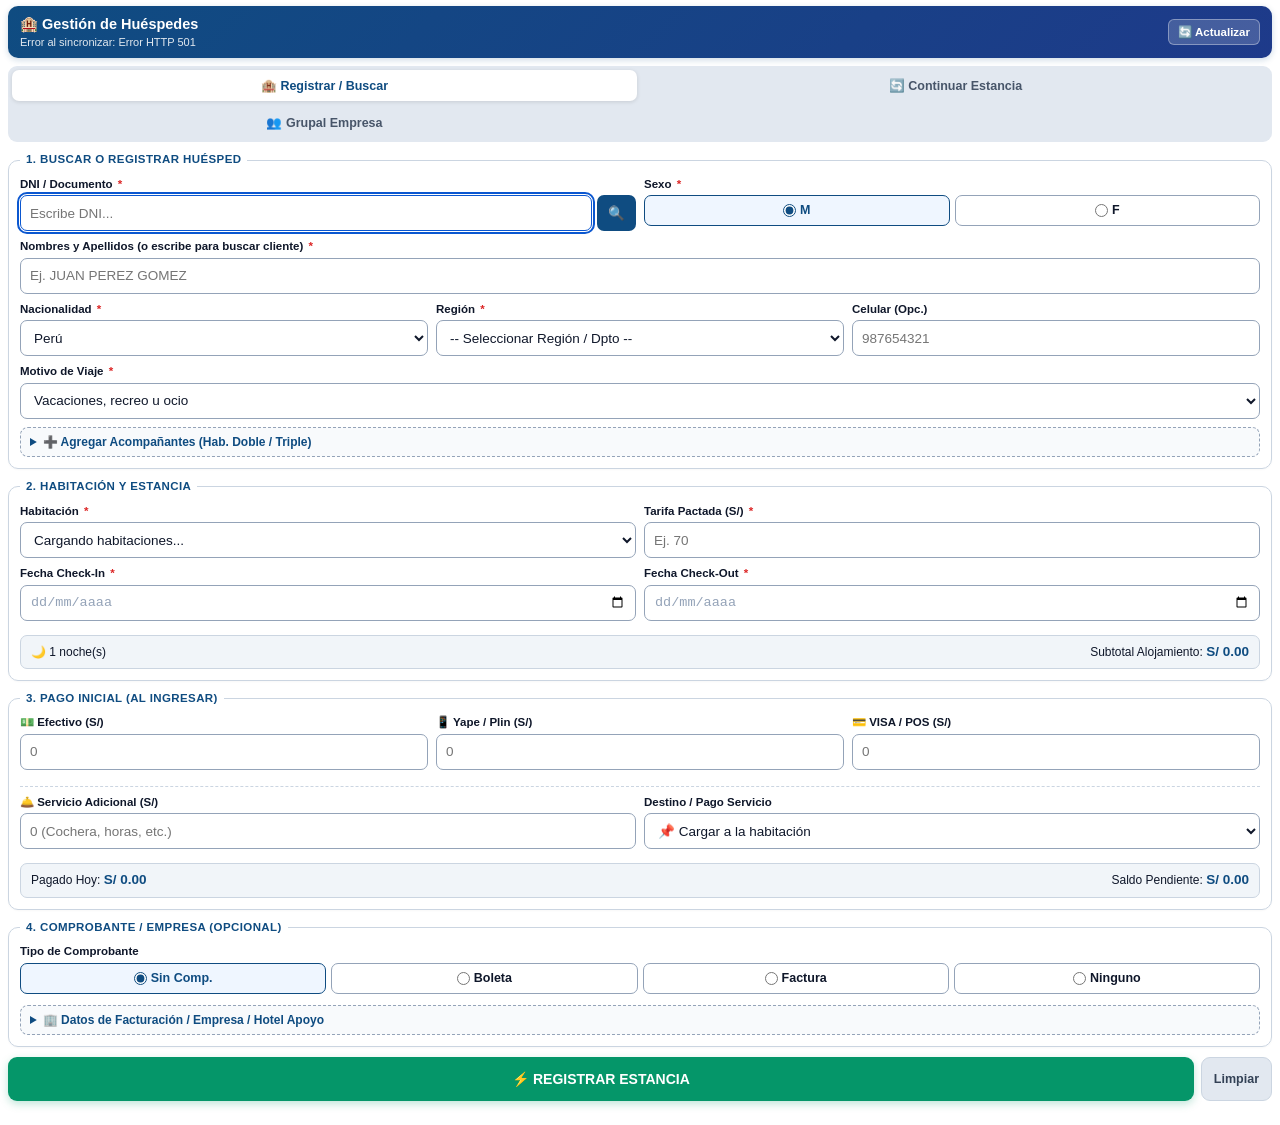
==== commit 8f168012: "Promocion Tareo 2: 2 casillas Yape, Revisor 8:30am, Extractor Maelen, WSP 5min y Vitrina 36 turnos" ====
--- a/static/CheckInRapido.html
+++ b/static/CheckInRapido.html
@@ -496,11 +496,11 @@
       font-weight: 800 !important;
     }
 
-    /* Yape Mandatory Box */
+    /* Yape Mandatory Box & Structured Inputs */
     .yape-box {
       display: none;
       margin-top: 8px;
-      padding: 8px 10px;
+      padding: 10px 12px;
       background: #fdf4ff;
       border: 1.5px solid #c026d3;
       border-radius: 8px;
@@ -510,6 +510,77 @@
     }
     .yape-box label {
       color: #86198f;
+      font-weight: 700;
+      font-size: 11.5px;
+    }
+    .yape-grid-row {
+      display: grid;
+      grid-template-columns: 1.1fr 1fr;
+      gap: 8px;
+      align-items: flex-end;
+      margin-top: 6px;
+    }
+    .yape-time-wrap {
+      display: flex;
+      gap: 4px;
+      align-items: center;
+    }
+    .yape-time-wrap input {
+      flex: 1;
+      min-width: 0;
+    }
+    .yape-period-select {
+      width: 62px;
+      padding: 6px 4px;
+      font-weight: 700;
+      color: #701a75;
+      background: #fae8ff;
+      border: 1.5px solid #d946ef;
+      border-radius: 6px;
+      cursor: pointer;
+      text-align: center;
+    }
+    .yape-period-select:focus {
+      outline: none;
+      border-color: #a21caf;
+    }
+    .yape-live-badge {
+      margin-top: 7px;
+      padding: 5px 8px;
+      background: #f5d0fe;
+      border: 1px dashed #c026d3;
+      border-radius: 6px;
+      font-size: 11px;
+      color: #701a75;
+      display: flex;
+      align-items: center;
+      justify-content: space-between;
+      gap: 6px;
+    }
+    .yape-live-badge strong {
+      font-family: monospace, Consolas, sans-serif;
+      font-size: 12px;
+      color: #4a044e;
+    }
+    .btn-toggle-2do-yape {
+      background: transparent;
+      border: 1px dashed #a21caf;
+      color: #86198f;
+      font-size: 11px;
+      font-weight: 700;
+      padding: 3px 8px;
+      border-radius: 5px;
+      cursor: pointer;
+      margin-top: 6px;
+      transition: all 0.2s ease;
+      display: inline-flex;
+      align-items: center;
+      gap: 4px;
+    }
+    .btn-toggle-2do-yape:hover {
+      background: #fae8ff;
+      border-color: #701a75;
+      color: #581c87;
     }
 
     /* Collapsible Details */
@@ -845,11 +916,58 @@
         </div>
 
         <div id="yapeBox" class="yape-box">
-          <label for="nroOpYape">📱 N° de Operación Yape / Hora <span class="req">* (OBLIGATORIO CON YAPE)</span></label>
-          <input type="text" id="nroOpYape" name="nroOpYape"
-                 autocorrect="off" autocapitalize="off" spellcheck="false"
-                 placeholder="Ej. 145892 / 14:35">
-          <span class="error-hint">El N° de operación es obligatorio con Yape.</span>
+          <label style="display:block; margin-bottom:4px;">📱 Datos de Operación Yape <span class="req">* (OBLIGATORIO CON YAPE)</span></label>
+          
+          <!-- Fila Yape 1 -->
+          <div class="yape-grid-row" id="yapeRow1">
+            <div class="field" style="margin-bottom:0;">
+              <label for="yapeMonto1">💰 Monto Yape 1 (S/)</label>
+              <input type="number" id="yapeMonto1" step="0.01" min="0.1" placeholder="Ej: 70">
+            </div>
+            <div class="field" style="margin-bottom:0;">
+              <label for="yapeHora1">🕒 Hora (12h)</label>
+              <div class="yape-time-wrap">
+                <input type="text" id="yapeHora1" inputmode="numeric" placeholder="Ej: 1:45" maxlength="5">
+                <select id="yapePeriodo1" class="yape-period-select">
+                  <option value="am">AM</option>
+                  <option value="pm">PM</option>
+                </select>
+              </div>
+            </div>
+          </div>
+
+          <!-- Fila Yape 2 (Opcional) -->
+          <div class="yape-grid-row" id="yapeRow2" style="display:none; margin-top:8px; padding-top:6px; border-top:1px dashed #e879f9;">
+            <div class="field" style="margin-bottom:0;">
+              <label for="yapeMonto2">💰 Monto Yape 2 (S/)</label>
+              <input type="number" id="yapeMonto2" step="0.01" min="0.1" placeholder="Ej: 70">
+            </div>
+            <div class="field" style="margin-bottom:0;">
+              <label for="yapeHora2">🕒 Hora (12h)</label>
+              <div class="yape-time-wrap">
+                <input type="text" id="yapeHora2" inputmode="numeric" placeholder="Ej: 2:15" maxlength="5">
+                <select id="yapePeriodo2" class="yape-period-select">
+                  <option value="am">AM</option>
+                  <option value="pm">PM</option>
+                </select>
+              </div>
+            </div>
+          </div>
+
+          <div style="display:flex; justify-content:space-between; align-items:center; margin-top:4px;">
+            <button type="button" id="btnToggle2doYape" class="btn-toggle-2do-yape">➕ + 2do Yape</button>
+          </div>
+
+          <!-- Live Badge & Output canónico sincronizado -->
+          <div class="yape-live-badge">
+            <span>Código generado:</span>
+            <strong id="yapeLivePreview">Sin datos</strong>
+          </div>
+
+          <input type="text" id="nroOpYape" name="nroOpYape" readonly
+                 style="position:absolute; width:1px; height:1px; padding:0; margin:-1px; overflow:hidden; clip:rect(0,0,0,0); border:0;"
+                 tabindex="-1">
+          <span class="error-hint" id="yapeErrorHint">Completa el monto y la hora válida (12h AM/PM) del Yape.</span>
         </div>
 
         <div class="calc-bar">
@@ -2025,7 +2143,174 @@
       }
     });
 
-    pElecInput.addEventListener('input', actualizarEstadoYapeCheckIn);
+    // Elementos estructurados de Yape
+    const yapeMonto1Input = document.getElementById('yapeMonto1');
+    const yapeHora1Input = document.getElementById('yapeHora1');
+    const yapePeriodo1Select = document.getElementById('yapePeriodo1');
+    const yapeRow2 = document.getElementById('yapeRow2');
+    const yapeMonto2Input = document.getElementById('yapeMonto2');
+    const yapeHora2Input = document.getElementById('yapeHora2');
+    const yapePeriodo2Select = document.getElementById('yapePeriodo2');
+    const btnToggle2doYape = document.getElementById('btnToggle2doYape');
+    const yapeLivePreview = document.getElementById('yapeLivePreview');
+    const yapeErrorHint = document.getElementById('yapeErrorHint');
+
+    let yapeMonto1EditadoManualmente = false;
+
+    function pad2(n) { return n < 10 ? '0' + n : String(n); }
+
+    function obtenerHoraActual12() {
+      const d = new Date();
+      let h = d.getHours();
+      const m = d.getMinutes();
+      const ampm = h >= 12 ? 'pm' : 'am';
+      h = h % 12;
+      if (h === 0) h = 12;
+      return { hora: h + ':' + pad2(m), periodo: ampm };
+    }
+
+    function normalizarHoraInput(val) {
+      let s = String(val || '').trim().replace(/[;.]/g, ':');
+      if (/^\d{3,4}$/.test(s)) {
+        if (s.length === 3) s = s.slice(0, 1) + ':' + s.slice(1);
+        else s = s.slice(0, 2) + ':' + s.slice(2);
+      }
+      return s;
+    }
+
+    function formatearHoraAlSalir(inputEl, selectEl) {
+      let val = normalizarHoraInput(inputEl.value);
+      if (!val) return;
+      const partes = val.split(':');
+      if (partes.length === 2) {
+        let h = parseInt(partes[0], 10);
+        let mStr = partes[1].trim();
+        if (!isNaN(h) && mStr !== '') {
+          if (h >= 13 && h <= 23) {
+            h = h - 12;
+            if (selectEl) selectEl.value = 'pm';
+          } else if (h === 0) {
+            h = 12;
+            if (selectEl) selectEl.value = 'am';
+          }
+          let m = parseInt(mStr, 10);
+          if (!isNaN(m) && m >= 0 && m <= 59) {
+            inputEl.value = h + ':' + pad2(m);
+          }
+        }
+      }
+    }
+
+    function parseHoraValida(horaStr, periodo) {
+      let s = normalizarHoraInput(horaStr);
+      const m = s.match(/^(\d{1,2}):(\d{1,2})$/);
+      if (!m) return null;
+      let h = parseInt(m[1], 10);
+      let min = parseInt(m[2], 10);
+      if (isNaN(h) || isNaN(min) || min < 0 || min > 59) return null;
+      let p = (periodo || 'am').toLowerCase();
+      if (h >= 13 && h <= 23) {
+        h = h - 12;
+        p = 'pm';
+      } else if (h === 0) {
+        h = 12;
+        p = 'am';
+      } else if (h < 1 || h > 12) {
+        return null;
+      }
+      return { h: h, min: pad2(min), periodo: p, canonical: h + ':' + pad2(min) + p };
+    }
+
+    function formatearMontoYape(val) {
+      const n = parseFloat(val);
+      if (isNaN(n) || n <= 0) return '';
+      return Number.isInteger(n) ? String(n) : String(parseFloat(n.toFixed(2)));
+    }
+
+    function calcularCodigoYapeFila(montoVal, horaVal, periodoVal) {
+      const montoLimpio = formatearMontoYape(montoVal);
+      const horaParsed = parseHoraValida(horaVal, periodoVal);
+      if (!montoLimpio || !horaParsed) return null;
+      return montoLimpio + ' ' + horaParsed.canonical;
+    }
+
+    function sincronizarYapeCheckIn() {
+      const cod1 = calcularCodigoYapeFila(yapeMonto1Input.value, yapeHora1Input.value, yapePeriodo1Select.value);
+      let codFinal = '';
+      const fila2Visible = yapeRow2.style.display !== 'none';
+
+      if (fila2Visible) {
+        const cod2 = calcularCodigoYapeFila(yapeMonto2Input.value, yapeHora2Input.value, yapePeriodo2Select.value);
+        if (cod1 && cod2) {
+          codFinal = cod1 + ' / ' + cod2;
+        } else {
+          codFinal = '';
+        }
+      } else {
+        codFinal = cod1 || '';
+      }
+
+      nroOpYapeInput.value = codFinal;
+      if (codFinal) {
+        yapeLivePreview.textContent = codFinal;
+        yapeLivePreview.style.color = '#15803d';
+        yapeMonto1Input.classList.remove('campo-invalido');
+        yapeHora1Input.classList.remove('campo-invalido');
+        yapeMonto2Input.classList.remove('campo-invalido');
+        yapeHora2Input.classList.remove('campo-invalido');
+        nroOpYapeInput.classList.remove('campo-invalido');
+        if (yapeErrorHint) yapeErrorHint.style.display = 'none';
+      } else {
+        yapeLivePreview.textContent = 'Incompleto (Monto + Hora)';
+        yapeLivePreview.style.color = '#b91c1c';
+      }
+    }
+
+    yapeMonto1Input.addEventListener('input', () => {
+      yapeMonto1EditadoManualmente = true;
+      sincronizarYapeCheckIn();
+    });
+    yapeHora1Input.addEventListener('input', sincronizarYapeCheckIn);
+    yapeHora1Input.addEventListener('blur', () => {
+      formatearHoraAlSalir(yapeHora1Input, yapePeriodo1Select);
+      sincronizarYapeCheckIn();
+    });
+    yapePeriodo1Select.addEventListener('change', sincronizarYapeCheckIn);
+
+    yapeMonto2Input.addEventListener('input', sincronizarYapeCheckIn);
+    yapeHora2Input.addEventListener('input', sincronizarYapeCheckIn);
+    yapeHora2Input.addEventListener('blur', () => {
+      formatearHoraAlSalir(yapeHora2Input, yapePeriodo2Select);
+      sincronizarYapeCheckIn();
+    });
+    yapePeriodo2Select.addEventListener('change', sincronizarYapeCheckIn);
+
+    btnToggle2doYape.addEventListener('click', () => {
+      const estaOculto = yapeRow2.style.display === 'none';
+      if (estaOculto) {
+        yapeRow2.style.display = 'grid';
+        btnToggle2doYape.textContent = '➖ Quitar 2do Yape';
+        if (!yapeHora2Input.value) {
+          const act = obtenerHoraActual12();
+          yapeHora2Input.value = act.hora;
+          yapePeriodo2Select.value = act.periodo;
+        }
+      } else {
+        yapeRow2.style.display = 'none';
+        btnToggle2doYape.textContent = '➕ + 2do Yape';
+        yapeMonto2Input.value = '';
+        yapeHora2Input.value = '';
+      }
+      sincronizarYapeCheckIn();
+    });
+
+    pElecInput.addEventListener('input', () => {
+      if (!yapeMonto1EditadoManualmente) {
+        const m = parseFloat(pElecInput.value) || 0;
+        yapeMonto1Input.value = m > 0 ? m : '';
+      }
+      actualizarEstadoYapeCheckIn();
+    });
     servAdicMontoInput.addEventListener('input', () => {
       actualizarEstadoYapeCheckIn();
       calcularTotalesCheckIn();
@@ -2039,14 +2324,26 @@
       const montoYape = parseFloat(pElecInput.value) || 0;
       const montoServ = parseFloat(servAdicMontoInput.value) || 0;
       const servEsYape = servAdicMetodoSelect.value === 'Yape' && montoServ > 0;
-
-      if (montoYape > 0 || servEsYape) {
+      const totalEsperadoYape = montoYape + (servEsYape ? montoServ : 0);
+
+      if (totalEsperadoYape > 0) {
         yapeBox.classList.add('visible');
         nroOpYapeInput.setAttribute('required', 'required');
+        if (!yapeMonto1EditadoManualmente && totalEsperadoYape > 0) {
+          yapeMonto1Input.value = totalEsperadoYape;
+        }
+        if (!yapeHora1Input.value) {
+          const act = obtenerHoraActual12();
+          yapeHora1Input.value = act.hora;
+          yapePeriodo1Select.value = act.periodo;
+        }
+        sincronizarYapeCheckIn();
       } else {
         yapeBox.classList.remove('visible');
         nroOpYapeInput.removeAttribute('required');
         nroOpYapeInput.classList.remove('campo-invalido');
+        yapeMonto1Input.classList.remove('campo-invalido');
+        yapeHora1Input.classList.remove('campo-invalido');
       }
       calcularTotalesCheckIn();
     }
@@ -2111,6 +2408,19 @@
       if (FECHA_HOY) fechaInInput.value = FECHA_HOY;
       if (FECHA_MANANA) fechaOutInput.value = FECHA_MANANA;
       prevStayHint.classList.remove('visible');
+
+      // Limpiar campos estructurados de Yape
+      yapeMonto1EditadoManualmente = false;
+      yapeMonto1Input.value = '';
+      yapeHora1Input.value = '';
+      yapeRow2.style.display = 'none';
+      btnToggle2doYape.textContent = '➕ + 2do Yape';
+      yapeMonto2Input.value = '';
+      yapeHora2Input.value = '';
+      nroOpYapeInput.value = '';
+      yapeLivePreview.textContent = 'Sin datos';
+      yapeLivePreview.style.color = '#701a75';
+
       actualizarEstadoYapeCheckIn();
       limpiarErroresVisuales(checkInForm);
       calcularTotalesCheckIn();
@@ -2121,6 +2431,34 @@
 
     checkInForm.addEventListener('submit', (e) => {
       e.preventDefault();
+
+      // Validación previa de campos estructurados de Yape si Yape está activo
+      const montoYapeCheck = parseFloat(pElecInput.value) || 0;
+      const servEsYapeCheck = servAdicMetodoSelect.value === 'Yape' && (parseFloat(servAdicMontoInput.value) || 0) > 0;
+      if (montoYapeCheck > 0 || servEsYapeCheck) {
+        sincronizarYapeCheckIn();
+        if (!nroOpYapeInput.value.trim()) {
+          if (!yapeMonto1Input.value || parseFloat(yapeMonto1Input.value) <= 0) {
+            yapeMonto1Input.classList.add('campo-invalido');
+            yapeMonto1Input.focus();
+          } else if (!parseHoraValida(yapeHora1Input.value, yapePeriodo1Select.value)) {
+            yapeHora1Input.classList.add('campo-invalido');
+            yapeHora1Input.focus();
+          } else if (yapeRow2.style.display !== 'none') {
+            if (!yapeMonto2Input.value || parseFloat(yapeMonto2Input.value) <= 0) {
+              yapeMonto2Input.classList.add('campo-invalido');
+              yapeMonto2Input.focus();
+            } else {
+              yapeHora2Input.classList.add('campo-invalido');
+              yapeHora2Input.focus();
+            }
+          }
+          if (yapeErrorHint) yapeErrorHint.style.display = 'block';
+          mostrarBanner('error', '⚠️ Completa el monto y la hora válida (12h AM/PM) del Yape.');
+          return;
+        }
+      }
+
       if (!validarCamposRequeridos(checkInForm)) return;
 
       const sexoChecked = document.querySelector('input[name="sexo"]:checked');
